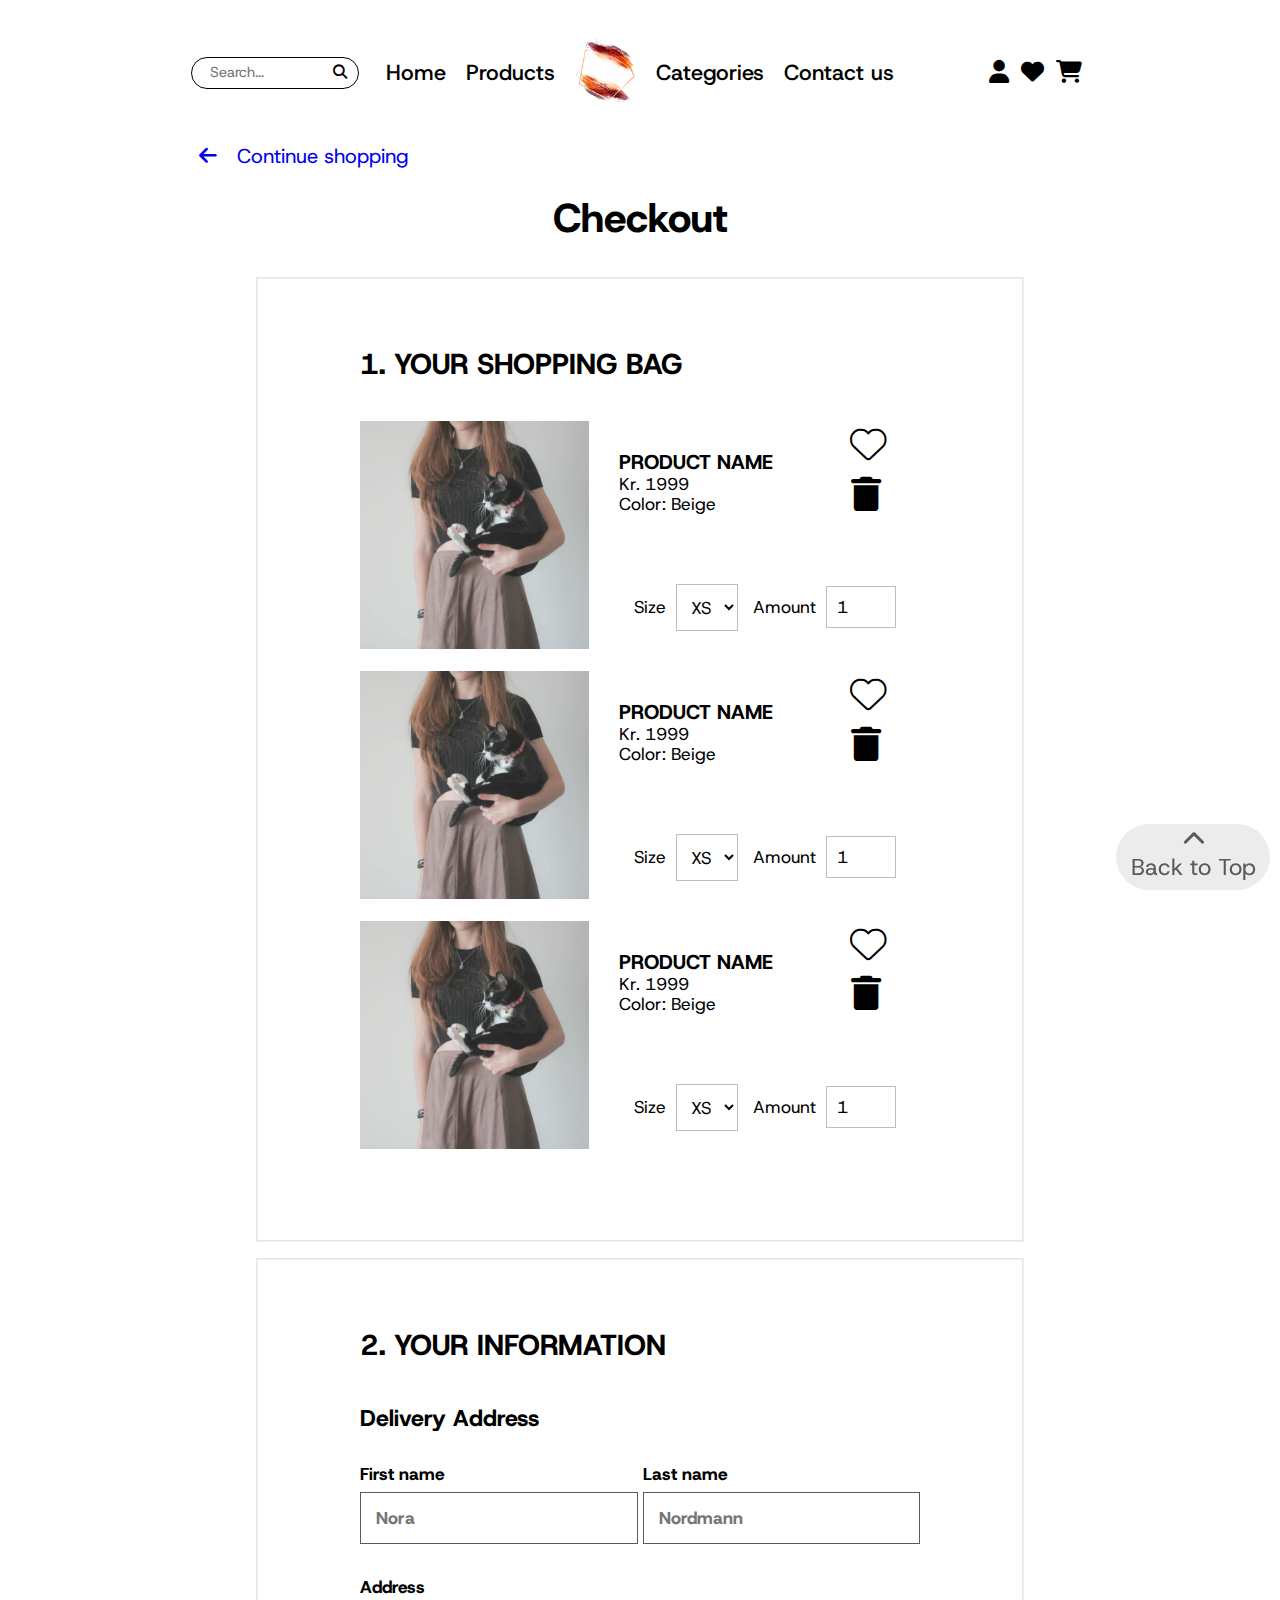
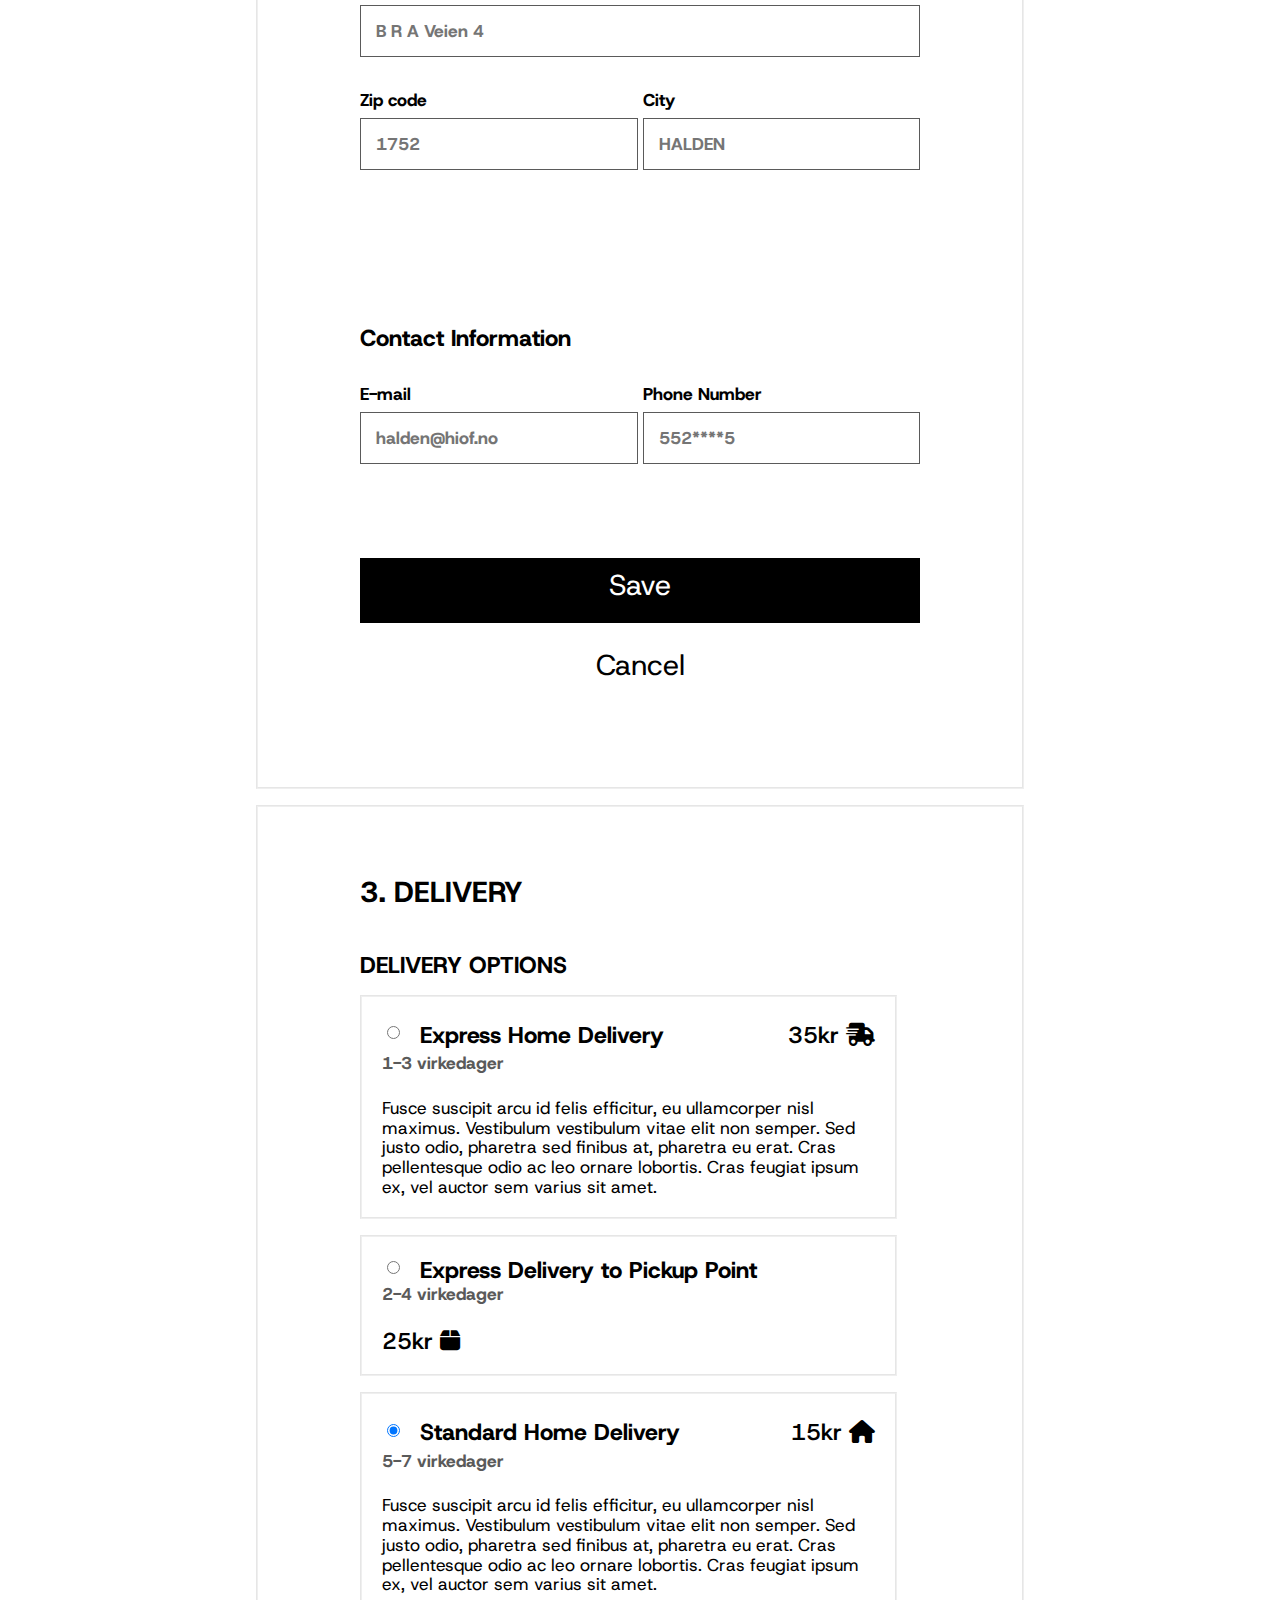
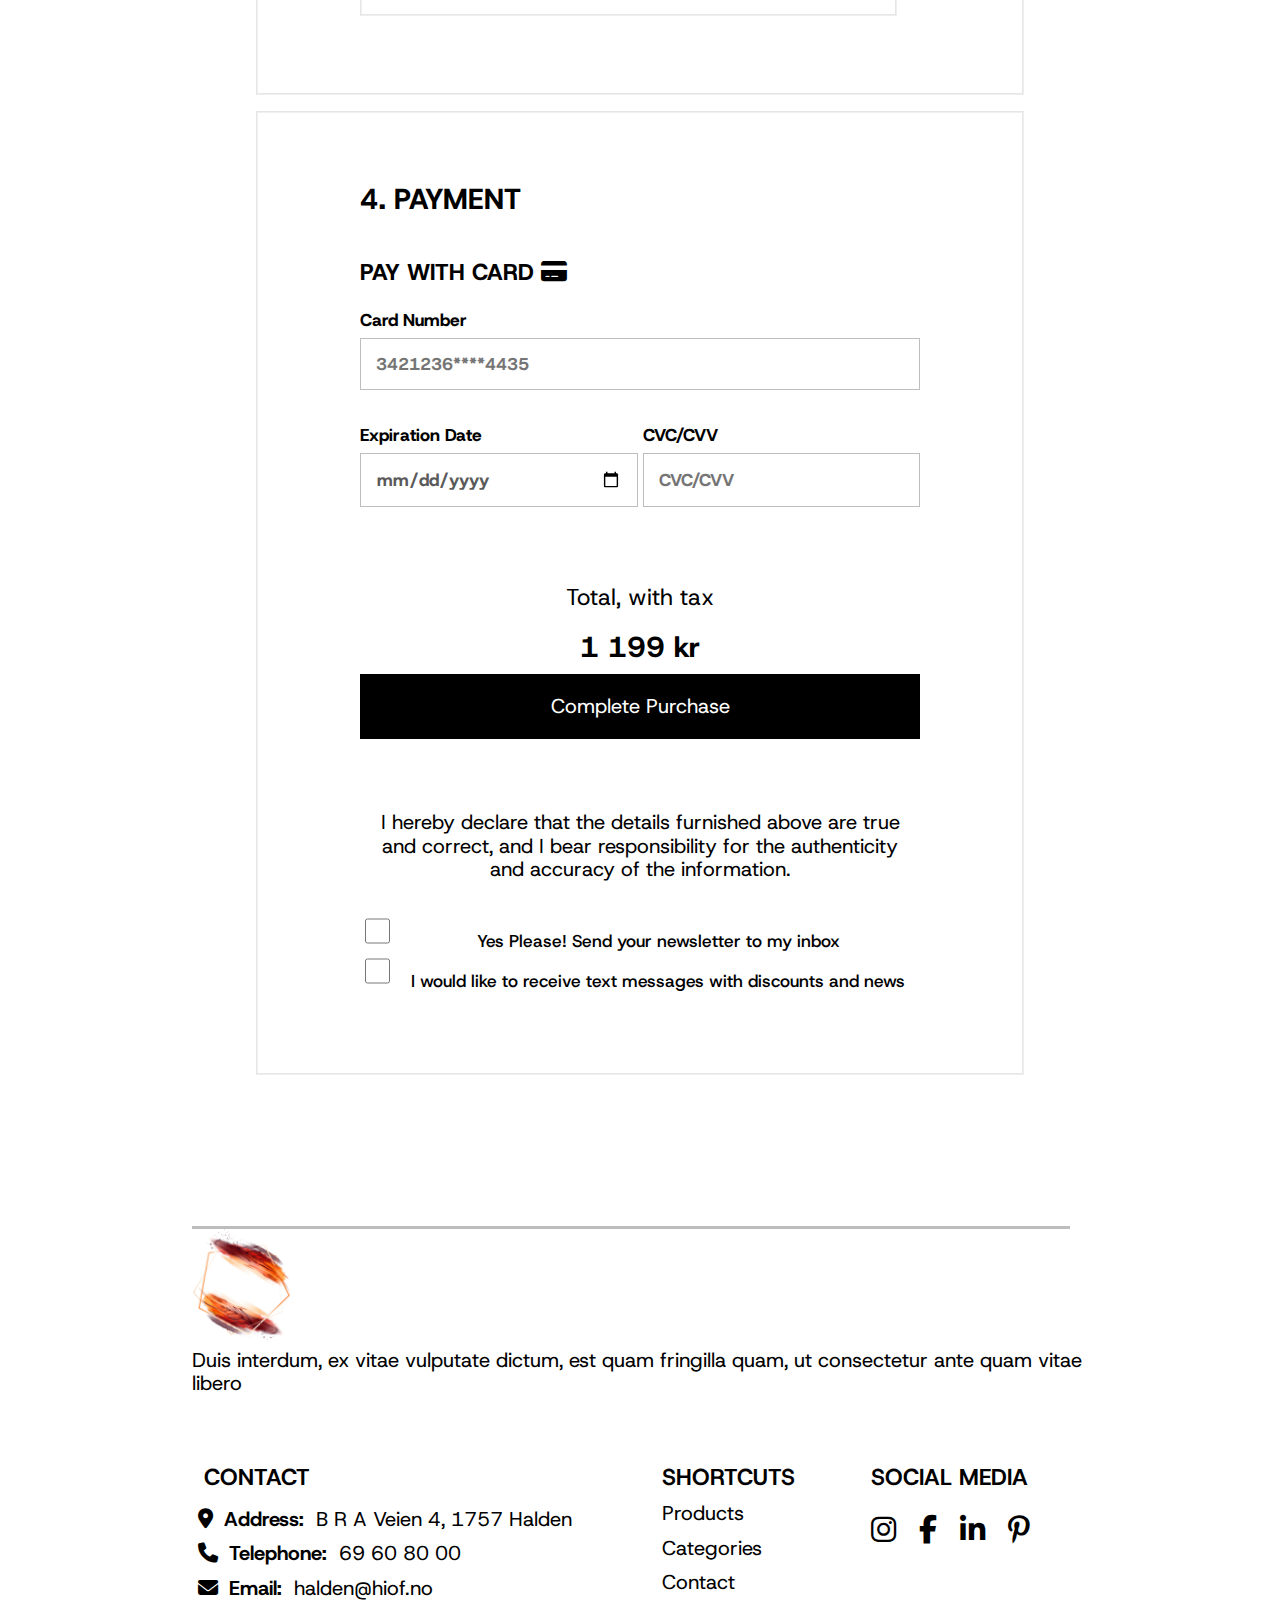
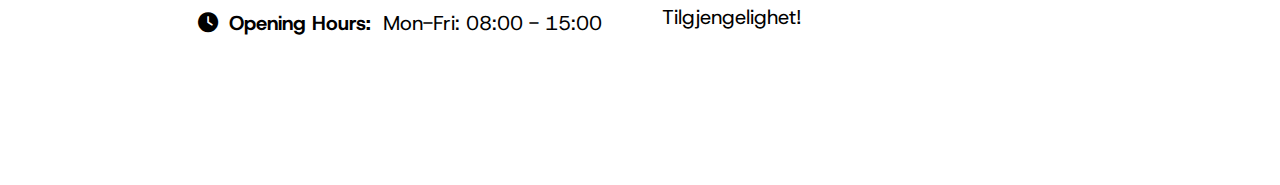
==== WebH24/checkout.html @ d901a735 "Eksamensfiler" ====
<!DOCTYPE html>
<html lang="en">
    <head>
        <meta charset="UTF-8">
        <meta name="description" content="A fictitious online store created for a project exam">
        <meta name="viewport" content="width=device-width, initial-scale=1">
        <link rel="stylesheet" type="text/css" href="awesome/css/solid.css">
        <link rel="stylesheet" type="text/css" href="awesome/css/fontawesome.css">
        <link rel="stylesheet" type="text/css" href="awesome/css/brands.css">
        <link rel="stylesheet" type="text/css" href="css/main.css">
        <link rel="icon" href="images/hippo.svg" type="image/icon" id="hippo">
        <title>Kasse-siden til prosjekteksamen Webutvikling HIOF'24</title>
    </head>
    <body>
        <header id="globalHeader">
            <nav class="skip">
                <a href="#main">Skip to content</a>
            </nav>
            <nav aria-label="Primary" id="globalNav">
                <label aria-label="search field">
                    <input type="search" placeholder="Search..." name="search" id="search">
                    <i class="fa-solid fa-magnifying-glass"></i>
                </label>
                <ul id="headerLinks">
                    <li>
                        <a href="index.html"><img src="images/frontpage/feather.png" alt="Logo. Two feathers on streaks of orange and red in a pentagon"></a>
                    </li>
                    <!--Image by <a href="https://pixabay.com/users/biancavandijk-9606149/?utm_source=link-attribution&utm_medium=referral&utm_campaign=image&utm_content=7089602">Bianca Van Dijk</a> from <a href="https://pixabay.com//?utm_source=link-attribution&utm_medium=referral&utm_campaign=image&utm_content=7089602">Pixabay</a>-->
                    <li><a href="index.html">Home</a></li>
                    <li><a href="index.html#popularProducts">Products</a></li>
                    <li><a href="index.html#popularCategories">Categories</a></li>
                    <li><a href="index.html#contact">Contact us</a></li>
                </ul>
                <ul class="icons">
                    <li><a href="#" aria-label="User Profile"><i class="fa-regular fa-user"></i></a></li>
                    <li><a href="#" aria-label="Favorites"><i class="fa-regular fa-heart"></i></a></li>
                    <li><a href="checkout.html" aria-label="Checkout"><i class="fa-solid fa-cart-shopping"></i></a></li>
                </ul>
            </nav>
        </header>
        <main>
            <a href="product.html" id="goBack"><i class="fa-solid fa-arrow-left"></i>Continue shopping</a>
            <div class="flexContainer">
                <h1 id="main">Checkout</h1>
                <section class="shoppingBag">
                    <h2 class="checkoutHeading">1. Your shopping bag</h2>
                    <article class="shoppingBagItem" itemscope itemtype="https://schema.org/Product">
                        <a href="product.html">
                            <picture>
                                <source srcset="images/products/cat1920.jpg" media="(min-width: 3000px)"> <!--Samtlige artiklers bilders min-width er økt etter anbefaling fra Lighthouse-->
                                <source srcset="images/products/cat1280.jpg" media="(min-width: 1200px)">
                                <img src="images/products/cat640.jpg" itemprop="image" alt="Greige pleather skirt, black cropped ribbed top, red-haired woman holding a black-and-white cat">
                            <!--Bilde av Beatriz Paludetto: https://www.pexels.com/nb-no/bilde/2039887/-->
                            </picture>
                        </a>
                        <h3 itemprop="name">Product name</h3>
                        <p itemprop="offers" itemscope itemtype="https://schema.org/Offer">
                            Kr. <span itemprop="price">1999</span>
                            <meta itemprop="priceCurrency" content="NOK">
                        </p>
                        <p>Color: <span itemprop="color">Beige</span></p>
                        <form>
                            <label for="size">Size</label>
                            <select id="size">
                                <option value="XS">XS</option>
                                <option value="S">S</option>
                                <option value="M">M</option>
                                <option value="L">L</option>
                                <option value="XL">XL</option>
                            </select>
                            <label for="amount">Amount</label>
                            <input type="number" id="amount" name="amount" min="1" max="50" value="1">
                        </form>
                        <aside>
                            <ul>
                                <li>
                                    <button aria-label="Favorite">
                                        <i class="fa-regular fa-heart"></i>
                                    </button>
                                </li>
                                <li>
                                    <button aria-label="Remove product">
                                        <i class="fa-solid fa-trash"></i>
                                    </button>
                                </li>
                            </ul>
                        </aside>
                    </article>
                    <article class="shoppingBagItem">
                        <a href="product.html">
                            <picture>
                                <source srcset="images/products/cat1920.jpg" media="(min-width: 3000px)">
                                <source srcset="images/products/cat1280.jpg" media="(min-width: 1200px)">
                                <img src="images/products/cat640.jpg" alt="Greige pleather skirt, black cropped ribbed top, red-haired woman holding a black-and-white cat">
                            <!--Bilde av Beatriz Paludetto: https://www.pexels.com/nb-no/bilde/2039887/-->
                            </picture>
                        </a>
                        <h3>Product name</h3>
                        <p>Kr. 1999</p>
                        <p>Color: Beige</p>
                        <form>
                            <label for="size1">Size</label>
                            <select id="size1">
                                <option value="XS">XS</option>
                                <option value="S">S</option>
                                <option value="M">M</option>
                                <option value="L">L</option>
                                <option value="XL">XL</option>
                            </select>
                            <label for="amount1">Amount</label>
                            <input type="number" id="amount1" name="amount" min="1" max="50" value="1">
                        </form>
                        <aside>
                            <ul>
                                <li>
                                    <button aria-label="Favorite">
                                        <i class="fa-regular fa-heart"></i>
                                    </button>
                                </li>
                                <li>
                                    <button aria-label="Remove product">
                                        <i class="fa-solid fa-trash"></i>
                                    </button>
                                </li>
                            </ul>
                        </aside>
                    </article>
                    <article class="shoppingBagItem">
                        <a href="product.html">
                            <picture>
                                <source srcset="images/products/cat1920.jpg" media="(min-width: 3000px)">
                                <source srcset="images/products/cat1280.jpg" media="(min-width: 1200px)">
                                <img src="images/products/cat640.jpg" alt="Greige pleather skirt, black cropped ribbed top, red-haired woman holding a black-and-white cat">
                            <!--Bilde av Beatriz Paludetto: https://www.pexels.com/nb-no/bilde/2039887/-->
                            </picture>
                        </a>
                        <h3>Product name</h3>
                        <p>Kr. 1999</p>
                        <p>Color: Beige</p>
                        <form>
                            <label for="size2">Size</label>
                            <select id="size2">
                                <option value="XS">XS</option>
                                <option value="S">S</option>
                                <option value="M">M</option>
                                <option value="L">L</option>
                                <option value="XL">XL</option>
                            </select>
                            <label for="amount2">Amount</label>
                            <input type="number" id="amount2" name="amount" min="1" max="50" value="1">
                        </form>
                        <aside>
                            <ul>
                                <li>
                                    <button aria-label="Favorite">
                                        <i class="fa-regular fa-heart"></i>
                                    </button>
                                </li>
                                <li>
                                    <button aria-label="Remove product">
                                        <i class="fa-solid fa-trash"></i>
                                    </button>
                                </li>
                            </ul>
                        </aside>
                    </article>
                </section>
                <form class="customerInformation">
                    <h2 class="checkoutHeading">2. Your information</h2>
                    <fieldset>
                        <h3>Delivery Address</h3>
                        <label for="fname">First name</label>
                        <input type="text" id="fname" name="fname" placeholder="Nora" pattern="[a-zA-ZæøåÆØÅ\s\-]{1,15}" required>

                        <label for="lname">Last name</label>
                        <input type="text" id="lname" name="lmane" placeholder="Nordmann" pattern="[a-zA-ZæøåÆØÅ\s\-]{1,30}" required>

                        <label for="street">Address</label>
                        <input type="text" id="street" name="street" placeholder="B R A Veien 4" maxlength="100" pattern="[a-zA-ZæøåÆØÅ0-9\s\-]{1,50}" required>

                        <label for="zipcode">Zip code</label>
                        <input type="number" id="zipcode" name="zipcode" placeholder="1752" min="1000" max="10000" required>

                        <label for="city">City</label>
                        <input type="text" id="city" name="city" placeholder="HALDEN" maxlength="30" pattern="[a-zA-ZæøåÆØÅ\s\-]*">
                    </fieldset>
                    <fieldset id="customerContactInformation">
                        <h3>Contact Information</h3>
                        <label for="email">E-mail</label>
                        <input type="email" id="email" name="email" placeholder="halden@hiof.no" maxlength="50" pattern="[a-z0-9._%+\-]+@[a-z0-9.\-]+\.[a-z]{2,}$" required>

                        <label for="phoneNumber">Phone Number</label>
                        <input type="tel" id="phoneNumber" name="phoneNumber" placeholder="552****5" maxlength="20">
                    </fieldset>
                    <button>Save</button>
                    <button>Cancel</button>
                </form>
                <section id="deliveryOptions">
                    <h2 class="checkoutHeading">3. Delivery</h2>
                    <form itemscope itemtype="https://schema.org/OfferShippingDetails">
                        <h3>Delivery Options</h3>
                        <section>
                            <h4>
                                <label for="expressHome">Express Home Delivery</label>
                            </h4>
                            <input type="radio" id="expressHome" name="delivery" value="expressHome">
                            <p itemprop="deliveryTime">1-3 virkedager</p>
                            <p>Fusce suscipit arcu id felis efficitur, eu ullamcorper nisl maximus. 
                            Vestibulum vestibulum vitae elit non semper. Sed justo odio, pharetra sed finibus at, pharetra eu erat. 
                            Cras pellentesque odio ac leo ornare lobortis. Cras feugiat ipsum ex, vel auctor sem varius sit amet.</p>
                            <p itemprop="shippingRate">35kr <i class="fa-solid fa-truck-fast"></i></p>
                        </section>
                        <section>
                            <h4>
                                <label for="expressPickup">Express Delivery to Pickup Point</label>
                            </h4>
                            <input type="radio" id="expressPickup" name="delivery" value="expressPickup">
                            <p itemprop="deliveryTime">2-4 virkedager</p>
                            <p itemprop="shippingRate">25kr <i class="fa-solid fa-box"></i></p>
                        </section>
                        <section>
                            <h4>
                                <label for="standardHomeDelivery">Standard Home Delivery</label>
                            </h4>
                            <input type="radio" id="standardHomeDelivery" name="delivery" value="standardHomeDelivery" checked="checked">
                            <p itemprop="deliveryTime">5-7 virkedager</p>
                            <p>Fusce suscipit arcu id felis efficitur, eu ullamcorper nisl maximus. 
                                Vestibulum vestibulum vitae elit non semper. Sed justo odio, pharetra sed finibus at, pharetra eu erat. 
                                Cras pellentesque odio ac leo ornare lobortis. Cras feugiat ipsum ex, vel auctor sem varius sit amet.</p>
                            <p itemprop="shippingRate">15kr <i class="fa-solid fa-house"></i></p>
                        </section>
                    </form>
                </section>
                <section id="paymentOptions">
                    <h2 class="checkoutHeading">4. Payment</h2>
                    <form class="customerInformation">
                        <h3>Pay with Card <i class="fa-solid fa-credit-card"></i></h3>
                        <fieldset>
                            <label for="cardNumber">Card Number</label>
                            <input type="number" id="cardNumber" name="cardNumber" placeholder="3421236****4435" max="9999999999999999" min="10000000000000000" required>

                            <label for="expiryDate">Expiration Date</label>
                            <input type="date" id="expiryDate" name="expiryDate" min="2001-01-01" max="2050-12-31" required>

                            <label for="cvc">CVC/CVV</label>
                            <input type="number" id="cvc" name="cvc" placeholder="CVC/CVV" min="100" max="1000" required>
                        </fieldset> <!--THIS AND CARD NUMBER MBY TYPE TEXT ? so not number selector-->
                        <p>Total, with tax</p>
                        <p class="checkoutHeading">1 199 kr</p>
                        <fieldset id="AdvertisementSignUp">
                            <p>I hereby declare that the details furnished above are true and correct, 
                                and I bear responsibility for the authenticity and accuracy of the information.
                            </p>
                            
                            <input type="checkbox" id="newsletter" name="newsletter" value="unchecked">
                            <label for="newsletter">Yes Please! Send your newsletter to my inbox</label>

                            <input type="checkbox" id="textMessages" name="textMessages" value="unchecked">
                            <label for="textMessages">I would like to receive text messages with discounts and news</label>
                        </fieldset>
                        <button type="submit">Complete Purchase</button>
                    </form>
                </section>
            </div>
        </main>
        <nav id="skipToTop" class="sticky"><a href="#globalHeader"><i class="fa-solid fa-chevron-up"></i>Back to Top</a></nav>
        <footer>
            <h3><a href="index.html"><img src="images/frontpage/feather.png" alt="Logo. Two feathers on streaks of orange and red in a pentagon"></a></h3>
            <p>Duis interdum, ex vitae vulputate dictum, est quam fringilla quam, ut consectetur ante quam vitae libero</p>
            <section id="contact" itemscope itemtype="https://schema.org/ContactPoint">
                <h4>Contact</h4>
                <ul>
                    <li><i class="fa-solid fa-location-dot"></i></li>
                    <li itemprop="contactType" content="Office">Address:</li>
                    <li itemprop="address" itemscope itemtype="https://schema.org/PostalAddress">
                        <span itemprop="streetAddress">B R A Veien 4, </span>
                        <span itemprop="postalCode">1757</span>
                        <span itemprop="addressRegion"> Halden</span>
                    </li>
                </ul>
                <ul>
                    <li><i class="fa-solid fa-phone"></i></li>
                    <li itemprop="contactType" content="Office">Telephone:</li>
                    <li itemprop="telephone">69 60 80 00</li>
                </ul>
                <ul>
                    <li><i class="fa-solid fa-envelope"></i></li>
                    <li itemprop="contactType" content="Office">Email:</li>
                    <li itemprop="email">halden@hiof.no</li>
                </ul>
                <ul>
                    <li><i class="fa-solid fa-clock"></i></li>
                    <li>Opening Hours:</li>
                    <li itemprop="hoursAvailable" itemscope itemtype="https://schema.org/OpeningHoursSpecification">
                        <meta itemprop="dayOfWeek" content="Monday,Tuesday,Wednesday,Thursday,Friday">
                        Mon-Fri:
                        <span itemprop="opens" content="08:00">08:00</span> - 
                        <span itemprop="closes" content="15:00">15:00</span>
                    </li>
                </ul>
            </section>
            <section id="shortcuts">
                <h4>Shortcuts</h4>
                <ul>
                    <li><a href="index.html#popularProducts">Products</a></li>
                    <li><a href="index.html#popularCategories">Categories</a></li>
                    <li><a href="index.html#contact">Contact</a></li>
                    <li><a href="WCAG.pdf" target="_blank">Tilgjengelighet!</a></li>
                </ul>
            </section>
            <section class="icons">
                <h4>Social Media</h4>
                <ul>
                    <li><a href="https://www.instagram.com/" target="_blank" aria-label="Instagram"><i class="fa-brands fa-instagram"></i></a></li>
                    <li><a href="https://www.facebook.com/" target="_blank" aria-label="Facebook"><i class="fa-brands fa-facebook-f"></i></a></li>
                    <li><a href="https://www.linkedin.com/" target="_blank" aria-label="LinkedIn"><i class="fa-brands fa-linkedin-in"></i></a></li>
                    <li><a href="https://www.pinterest.com/" target="_blank" aria-label="Pinterest"><i class="fa-brands fa-pinterest-p"></i></a></li>
                </ul>
            </section>
        </footer>
    </body>
</html>
---- WebH24/awesome/css/solid.css ----
/*!
 * Font Awesome Free 6.6.0 by @fontawesome - https://fontawesome.com
 * License - https://fontawesome.com/license/free (Icons: CC BY 4.0, Fonts: SIL OFL 1.1, Code: MIT License)
 * Copyright 2024 Fonticons, Inc.
 */
:root, :host {
  --fa-style-family-classic: "Font Awesome 6 Free";
  --fa-font-solid: normal 900 1em/1 "Font Awesome 6 Free";
}

@font-face {
  font-family: "Font Awesome 6 Free";
  font-style: normal;
  font-weight: 900;
  font-display: block;
  src: url("../webfonts/fa-solid-900.woff2") format("woff2"), url("../webfonts/fa-solid-900.ttf") format("truetype");
}
.fas,
.fa-solid {
  font-weight: 900;
}/*# sourceMappingURL=solid.css.map */
---- WebH24/awesome/css/brands.css ----
/*!
 * Font Awesome Free 6.6.0 by @fontawesome - https://fontawesome.com
 * License - https://fontawesome.com/license/free (Icons: CC BY 4.0, Fonts: SIL OFL 1.1, Code: MIT License)
 * Copyright 2024 Fonticons, Inc.
 */
:root, :host {
  --fa-style-family-brands: "Font Awesome 6 Brands";
  --fa-font-brands: normal 400 1em/1 "Font Awesome 6 Brands";
}

@font-face {
  font-family: "Font Awesome 6 Brands";
  font-style: normal;
  font-weight: 400;
  font-display: block;
  src: url("../webfonts/fa-brands-400.woff2") format("woff2"), url("../webfonts/fa-brands-400.ttf") format("truetype");
}
.fab,
.fa-brands {
  font-weight: 400;
}

.fa-monero:before {
  content: "\f3d0";
}

.fa-hooli:before {
  content: "\f427";
}

.fa-yelp:before {
  content: "\f1e9";
}

.fa-cc-visa:before {
  content: "\f1f0";
}

.fa-lastfm:before {
  content: "\f202";
}

.fa-shopware:before {
  content: "\f5b5";
}

.fa-creative-commons-nc:before {
  content: "\f4e8";
}

.fa-aws:before {
  content: "\f375";
}

.fa-redhat:before {
  content: "\f7bc";
}

.fa-yoast:before {
  content: "\f2b1";
}

.fa-cloudflare:before {
  content: "\e07d";
}

.fa-ups:before {
  content: "\f7e0";
}

.fa-pixiv:before {
  content: "\e640";
}

.fa-wpexplorer:before {
  content: "\f2de";
}

.fa-dyalog:before {
  content: "\f399";
}

.fa-bity:before {
  content: "\f37a";
}

.fa-stackpath:before {
  content: "\f842";
}

.fa-buysellads:before {
  content: "\f20d";
}

.fa-first-order:before {
  content: "\f2b0";
}

.fa-modx:before {
  content: "\f285";
}

.fa-guilded:before {
  content: "\e07e";
}

.fa-vnv:before {
  content: "\f40b";
}

.fa-square-js:before {
  content: "\f3b9";
}

.fa-js-square:before {
  content: "\f3b9";
}

.fa-microsoft:before {
  content: "\f3ca";
}

.fa-qq:before {
  content: "\f1d6";
}

.fa-orcid:before {
  content: "\f8d2";
}

.fa-java:before {
  content: "\f4e4";
}

.fa-invision:before {
  content: "\f7b0";
}

.fa-creative-commons-pd-alt:before {
  content: "\f4ed";
}

.fa-centercode:before {
  content: "\f380";
}

.fa-glide-g:before {
  content: "\f2a6";
}

.fa-drupal:before {
  content: "\f1a9";
}

.fa-jxl:before {
  content: "\e67b";
}

.fa-dart-lang:before {
  content: "\e693";
}

.fa-hire-a-helper:before {
  content: "\f3b0";
}

.fa-creative-commons-by:before {
  content: "\f4e7";
}

.fa-unity:before {
  content: "\e049";
}

.fa-whmcs:before {
  content: "\f40d";
}

.fa-rocketchat:before {
  content: "\f3e8";
}

.fa-vk:before {
  content: "\f189";
}

.fa-untappd:before {
  content: "\f405";
}

.fa-mailchimp:before {
  content: "\f59e";
}

.fa-css3-alt:before {
  content: "\f38b";
}

.fa-square-reddit:before {
  content: "\f1a2";
}

.fa-reddit-square:before {
  content: "\f1a2";
}

.fa-vimeo-v:before {
  content: "\f27d";
}

.fa-contao:before {
  content: "\f26d";
}

.fa-square-font-awesome:before {
  content: "\e5ad";
}

.fa-deskpro:before {
  content: "\f38f";
}

.fa-brave:before {
  content: "\e63c";
}

.fa-sistrix:before {
  content: "\f3ee";
}

.fa-square-instagram:before {
  content: "\e055";
}

.fa-instagram-square:before {
  content: "\e055";
}

.fa-battle-net:before {
  content: "\f835";
}

.fa-the-red-yeti:before {
  content: "\f69d";
}

.fa-square-hacker-news:before {
  content: "\f3af";
}

.fa-hacker-news-square:before {
  content: "\f3af";
}

.fa-edge:before {
  content: "\f282";
}

.fa-threads:before {
  content: "\e618";
}

.fa-napster:before {
  content: "\f3d2";
}

.fa-square-snapchat:before {
  content: "\f2ad";
}

.fa-snapchat-square:before {
  content: "\f2ad";
}

.fa-google-plus-g:before {
  content: "\f0d5";
}

.fa-artstation:before {
  content: "\f77a";
}

.fa-markdown:before {
  content: "\f60f";
}

.fa-sourcetree:before {
  content: "\f7d3";
}

.fa-google-plus:before {
  content: "\f2b3";
}

.fa-diaspora:before {
  content: "\f791";
}

.fa-foursquare:before {
  content: "\f180";
}

.fa-stack-overflow:before {
  content: "\f16c";
}

.fa-github-alt:before {
  content: "\f113";
}

.fa-phoenix-squadron:before {
  content: "\f511";
}

.fa-pagelines:before {
  content: "\f18c";
}

.fa-algolia:before {
  content: "\f36c";
}

.fa-red-river:before {
  content: "\f3e3";
}

.fa-creative-commons-sa:before {
  content: "\f4ef";
}

.fa-safari:before {
  content: "\f267";
}

.fa-google:before {
  content: "\f1a0";
}

.fa-square-font-awesome-stroke:before {
  content: "\f35c";
}

.fa-font-awesome-alt:before {
  content: "\f35c";
}

.fa-atlassian:before {
  content: "\f77b";
}

.fa-linkedin-in:before {
  content: "\f0e1";
}

.fa-digital-ocean:before {
  content: "\f391";
}

.fa-nimblr:before {
  content: "\f5a8";
}

.fa-chromecast:before {
  content: "\f838";
}

.fa-evernote:before {
  content: "\f839";
}

.fa-hacker-news:before {
  content: "\f1d4";
}

.fa-creative-commons-sampling:before {
  content: "\f4f0";
}

.fa-adversal:before {
  content: "\f36a";
}

.fa-creative-commons:before {
  content: "\f25e";
}

.fa-watchman-monitoring:before {
  content: "\e087";
}

.fa-fonticons:before {
  content: "\f280";
}

.fa-weixin:before {
  content: "\f1d7";
}

.fa-shirtsinbulk:before {
  content: "\f214";
}

.fa-codepen:before {
  content: "\f1cb";
}

.fa-git-alt:before {
  content: "\f841";
}

.fa-lyft:before {
  content: "\f3c3";
}

.fa-rev:before {
  content: "\f5b2";
}

.fa-windows:before {
  content: "\f17a";
}

.fa-wizards-of-the-coast:before {
  content: "\f730";
}

.fa-square-viadeo:before {
  content: "\f2aa";
}

.fa-viadeo-square:before {
  content: "\f2aa";
}

.fa-meetup:before {
  content: "\f2e0";
}

.fa-centos:before {
  content: "\f789";
}

.fa-adn:before {
  content: "\f170";
}

.fa-cloudsmith:before {
  content: "\f384";
}

.fa-opensuse:before {
  content: "\e62b";
}

.fa-pied-piper-alt:before {
  content: "\f1a8";
}

.fa-square-dribbble:before {
  content: "\f397";
}

.fa-dribbble-square:before {
  content: "\f397";
}

.fa-codiepie:before {
  content: "\f284";
}

.fa-node:before {
  content: "\f419";
}

.fa-mix:before {
  content: "\f3cb";
}

.fa-steam:before {
  content: "\f1b6";
}

.fa-cc-apple-pay:before {
  content: "\f416";
}

.fa-scribd:before {
  content: "\f28a";
}

.fa-debian:before {
  content: "\e60b";
}

.fa-openid:before {
  content: "\f19b";
}

.fa-instalod:before {
  content: "\e081";
}

.fa-expeditedssl:before {
  content: "\f23e";
}

.fa-sellcast:before {
  content: "\f2da";
}

.fa-square-twitter:before {
  content: "\f081";
}

.fa-twitter-square:before {
  content: "\f081";
}

.fa-r-project:before {
  content: "\f4f7";
}

.fa-delicious:before {
  content: "\f1a5";
}

.fa-freebsd:before {
  content: "\f3a4";
}

.fa-vuejs:before {
  content: "\f41f";
}

.fa-accusoft:before {
  content: "\f369";
}

.fa-ioxhost:before {
  content: "\f208";
}

.fa-fonticons-fi:before {
  content: "\f3a2";
}

.fa-app-store:before {
  content: "\f36f";
}

.fa-cc-mastercard:before {
  content: "\f1f1";
}

.fa-itunes-note:before {
  content: "\f3b5";
}

.fa-golang:before {
  content: "\e40f";
}

.fa-kickstarter:before {
  content: "\f3bb";
}

.fa-square-kickstarter:before {
  content: "\f3bb";
}

.fa-grav:before {
  content: "\f2d6";
}

.fa-weibo:before {
  content: "\f18a";
}

.fa-uncharted:before {
  content: "\e084";
}

.fa-firstdraft:before {
  content: "\f3a1";
}

.fa-square-youtube:before {
  content: "\f431";
}

.fa-youtube-square:before {
  content: "\f431";
}

.fa-wikipedia-w:before {
  content: "\f266";
}

.fa-wpressr:before {
  content: "\f3e4";
}

.fa-rendact:before {
  content: "\f3e4";
}

.fa-angellist:before {
  content: "\f209";
}

.fa-galactic-republic:before {
  content: "\f50c";
}

.fa-nfc-directional:before {
  content: "\e530";
}

.fa-skype:before {
  content: "\f17e";
}

.fa-joget:before {
  content: "\f3b7";
}

.fa-fedora:before {
  content: "\f798";
}

.fa-stripe-s:before {
  content: "\f42a";
}

.fa-meta:before {
  content: "\e49b";
}

.fa-laravel:before {
  content: "\f3bd";
}

.fa-hotjar:before {
  content: "\f3b1";
}

.fa-bluetooth-b:before {
  content: "\f294";
}

.fa-square-letterboxd:before {
  content: "\e62e";
}

.fa-sticker-mule:before {
  content: "\f3f7";
}

.fa-creative-commons-zero:before {
  content: "\f4f3";
}

.fa-hips:before {
  content: "\f452";
}

.fa-behance:before {
  content: "\f1b4";
}

.fa-reddit:before {
  content: "\f1a1";
}

.fa-discord:before {
  content: "\f392";
}

.fa-chrome:before {
  content: "\f268";
}

.fa-app-store-ios:before {
  content: "\f370";
}

.fa-cc-discover:before {
  content: "\f1f2";
}

.fa-wpbeginner:before {
  content: "\f297";
}

.fa-confluence:before {
  content: "\f78d";
}

.fa-shoelace:before {
  content: "\e60c";
}

.fa-mdb:before {
  content: "\f8ca";
}

.fa-dochub:before {
  content: "\f394";
}

.fa-accessible-icon:before {
  content: "\f368";
}

.fa-ebay:before {
  content: "\f4f4";
}

.fa-amazon:before {
  content: "\f270";
}

.fa-unsplash:before {
  content: "\e07c";
}

.fa-yarn:before {
  content: "\f7e3";
}

.fa-square-steam:before {
  content: "\f1b7";
}

.fa-steam-square:before {
  content: "\f1b7";
}

.fa-500px:before {
  content: "\f26e";
}

.fa-square-vimeo:before {
  content: "\f194";
}

.fa-vimeo-square:before {
  content: "\f194";
}

.fa-asymmetrik:before {
  content: "\f372";
}

.fa-font-awesome:before {
  content: "\f2b4";
}

.fa-font-awesome-flag:before {
  content: "\f2b4";
}

.fa-font-awesome-logo-full:before {
  content: "\f2b4";
}

.fa-gratipay:before {
  content: "\f184";
}

.fa-apple:before {
  content: "\f179";
}

.fa-hive:before {
  content: "\e07f";
}

.fa-gitkraken:before {
  content: "\f3a6";
}

.fa-keybase:before {
  content: "\f4f5";
}

.fa-apple-pay:before {
  content: "\f415";
}

.fa-padlet:before {
  content: "\e4a0";
}

.fa-amazon-pay:before {
  content: "\f42c";
}

.fa-square-github:before {
  content: "\f092";
}

.fa-github-square:before {
  content: "\f092";
}

.fa-stumbleupon:before {
  content: "\f1a4";
}

.fa-fedex:before {
  content: "\f797";
}

.fa-phoenix-framework:before {
  content: "\f3dc";
}

.fa-shopify:before {
  content: "\e057";
}

.fa-neos:before {
  content: "\f612";
}

.fa-square-threads:before {
  content: "\e619";
}

.fa-hackerrank:before {
  content: "\f5f7";
}

.fa-researchgate:before {
  content: "\f4f8";
}

.fa-swift:before {
  content: "\f8e1";
}

.fa-angular:before {
  content: "\f420";
}

.fa-speakap:before {
  content: "\f3f3";
}

.fa-angrycreative:before {
  content: "\f36e";
}

.fa-y-combinator:before {
  content: "\f23b";
}

.fa-empire:before {
  content: "\f1d1";
}

.fa-envira:before {
  content: "\f299";
}

.fa-google-scholar:before {
  content: "\e63b";
}

.fa-square-gitlab:before {
  content: "\e5ae";
}

.fa-gitlab-square:before {
  content: "\e5ae";
}

.fa-studiovinari:before {
  content: "\f3f8";
}

.fa-pied-piper:before {
  content: "\f2ae";
}

.fa-wordpress:before {
  content: "\f19a";
}

.fa-product-hunt:before {
  content: "\f288";
}

.fa-firefox:before {
  content: "\f269";
}

.fa-linode:before {
  content: "\f2b8";
}

.fa-goodreads:before {
  content: "\f3a8";
}

.fa-square-odnoklassniki:before {
  content: "\f264";
}

.fa-odnoklassniki-square:before {
  content: "\f264";
}

.fa-jsfiddle:before {
  content: "\f1cc";
}

.fa-sith:before {
  content: "\f512";
}

.fa-themeisle:before {
  content: "\f2b2";
}

.fa-page4:before {
  content: "\f3d7";
}

.fa-hashnode:before {
  content: "\e499";
}

.fa-react:before {
  content: "\f41b";
}

.fa-cc-paypal:before {
  content: "\f1f4";
}

.fa-squarespace:before {
  content: "\f5be";
}

.fa-cc-stripe:before {
  content: "\f1f5";
}

.fa-creative-commons-share:before {
  content: "\f4f2";
}

.fa-bitcoin:before {
  content: "\f379";
}

.fa-keycdn:before {
  content: "\f3ba";
}

.fa-opera:before {
  content: "\f26a";
}

.fa-itch-io:before {
  content: "\f83a";
}

.fa-umbraco:before {
  content: "\f8e8";
}

.fa-galactic-senate:before {
  content: "\f50d";
}

.fa-ubuntu:before {
  content: "\f7df";
}

.fa-draft2digital:before {
  content: "\f396";
}

.fa-stripe:before {
  content: "\f429";
}

.fa-houzz:before {
  content: "\f27c";
}

.fa-gg:before {
  content: "\f260";
}

.fa-dhl:before {
  content: "\f790";
}

.fa-square-pinterest:before {
  content: "\f0d3";
}

.fa-pinterest-square:before {
  content: "\f0d3";
}

.fa-xing:before {
  content: "\f168";
}

.fa-blackberry:before {
  content: "\f37b";
}

.fa-creative-commons-pd:before {
  content: "\f4ec";
}

.fa-playstation:before {
  content: "\f3df";
}

.fa-quinscape:before {
  content: "\f459";
}

.fa-less:before {
  content: "\f41d";
}

.fa-blogger-b:before {
  content: "\f37d";
}

.fa-opencart:before {
  content: "\f23d";
}

.fa-vine:before {
  content: "\f1ca";
}

.fa-signal-messenger:before {
  content: "\e663";
}

.fa-paypal:before {
  content: "\f1ed";
}

.fa-gitlab:before {
  content: "\f296";
}

.fa-typo3:before {
  content: "\f42b";
}

.fa-reddit-alien:before {
  content: "\f281";
}

.fa-yahoo:before {
  content: "\f19e";
}

.fa-dailymotion:before {
  content: "\e052";
}

.fa-affiliatetheme:before {
  content: "\f36b";
}

.fa-pied-piper-pp:before {
  content: "\f1a7";
}

.fa-bootstrap:before {
  content: "\f836";
}

.fa-odnoklassniki:before {
  content: "\f263";
}

.fa-nfc-symbol:before {
  content: "\e531";
}

.fa-mintbit:before {
  content: "\e62f";
}

.fa-ethereum:before {
  content: "\f42e";
}

.fa-speaker-deck:before {
  content: "\f83c";
}

.fa-creative-commons-nc-eu:before {
  content: "\f4e9";
}

.fa-patreon:before {
  content: "\f3d9";
}

.fa-avianex:before {
  content: "\f374";
}

.fa-ello:before {
  content: "\f5f1";
}

.fa-gofore:before {
  content: "\f3a7";
}

.fa-bimobject:before {
  content: "\f378";
}

.fa-brave-reverse:before {
  content: "\e63d";
}

.fa-facebook-f:before {
  content: "\f39e";
}

.fa-square-google-plus:before {
  content: "\f0d4";
}

.fa-google-plus-square:before {
  content: "\f0d4";
}

.fa-web-awesome:before {
  content: "\e682";
}

.fa-mandalorian:before {
  content: "\f50f";
}

.fa-first-order-alt:before {
  content: "\f50a";
}

.fa-osi:before {
  content: "\f41a";
}

.fa-google-wallet:before {
  content: "\f1ee";
}

.fa-d-and-d-beyond:before {
  content: "\f6ca";
}

.fa-periscope:before {
  content: "\f3da";
}

.fa-fulcrum:before {
  content: "\f50b";
}

.fa-cloudscale:before {
  content: "\f383";
}

.fa-forumbee:before {
  content: "\f211";
}

.fa-mizuni:before {
  content: "\f3cc";
}

.fa-schlix:before {
  content: "\f3ea";
}

.fa-square-xing:before {
  content: "\f169";
}

.fa-xing-square:before {
  content: "\f169";
}

.fa-bandcamp:before {
  content: "\f2d5";
}

.fa-wpforms:before {
  content: "\f298";
}

.fa-cloudversify:before {
  content: "\f385";
}

.fa-usps:before {
  content: "\f7e1";
}

.fa-megaport:before {
  content: "\f5a3";
}

.fa-magento:before {
  content: "\f3c4";
}

.fa-spotify:before {
  content: "\f1bc";
}

.fa-optin-monster:before {
  content: "\f23c";
}

.fa-fly:before {
  content: "\f417";
}

.fa-aviato:before {
  content: "\f421";
}

.fa-itunes:before {
  content: "\f3b4";
}

.fa-cuttlefish:before {
  content: "\f38c";
}

.fa-blogger:before {
  content: "\f37c";
}

.fa-flickr:before {
  content: "\f16e";
}

.fa-viber:before {
  content: "\f409";
}

.fa-soundcloud:before {
  content: "\f1be";
}

.fa-digg:before {
  content: "\f1a6";
}

.fa-tencent-weibo:before {
  content: "\f1d5";
}

.fa-letterboxd:before {
  content: "\e62d";
}

.fa-symfony:before {
  content: "\f83d";
}

.fa-maxcdn:before {
  content: "\f136";
}

.fa-etsy:before {
  content: "\f2d7";
}

.fa-facebook-messenger:before {
  content: "\f39f";
}

.fa-audible:before {
  content: "\f373";
}

.fa-think-peaks:before {
  content: "\f731";
}

.fa-bilibili:before {
  content: "\e3d9";
}

.fa-erlang:before {
  content: "\f39d";
}

.fa-x-twitter:before {
  content: "\e61b";
}

.fa-cotton-bureau:before {
  content: "\f89e";
}

.fa-dashcube:before {
  content: "\f210";
}

.fa-42-group:before {
  content: "\e080";
}

.fa-innosoft:before {
  content: "\e080";
}

.fa-stack-exchange:before {
  content: "\f18d";
}

.fa-elementor:before {
  content: "\f430";
}

.fa-square-pied-piper:before {
  content: "\e01e";
}

.fa-pied-piper-square:before {
  content: "\e01e";
}

.fa-creative-commons-nd:before {
  content: "\f4eb";
}

.fa-palfed:before {
  content: "\f3d8";
}

.fa-superpowers:before {
  content: "\f2dd";
}

.fa-resolving:before {
  content: "\f3e7";
}

.fa-xbox:before {
  content: "\f412";
}

.fa-square-web-awesome-stroke:before {
  content: "\e684";
}

.fa-searchengin:before {
  content: "\f3eb";
}

.fa-tiktok:before {
  content: "\e07b";
}

.fa-square-facebook:before {
  content: "\f082";
}

.fa-facebook-square:before {
  content: "\f082";
}

.fa-renren:before {
  content: "\f18b";
}

.fa-linux:before {
  content: "\f17c";
}

.fa-glide:before {
  content: "\f2a5";
}

.fa-linkedin:before {
  content: "\f08c";
}

.fa-hubspot:before {
  content: "\f3b2";
}

.fa-deploydog:before {
  content: "\f38e";
}

.fa-twitch:before {
  content: "\f1e8";
}

.fa-flutter:before {
  content: "\e694";
}

.fa-ravelry:before {
  content: "\f2d9";
}

.fa-mixer:before {
  content: "\e056";
}

.fa-square-lastfm:before {
  content: "\f203";
}

.fa-lastfm-square:before {
  content: "\f203";
}

.fa-vimeo:before {
  content: "\f40a";
}

.fa-mendeley:before {
  content: "\f7b3";
}

.fa-uniregistry:before {
  content: "\f404";
}

.fa-figma:before {
  content: "\f799";
}

.fa-creative-commons-remix:before {
  content: "\f4ee";
}

.fa-cc-amazon-pay:before {
  content: "\f42d";
}

.fa-dropbox:before {
  content: "\f16b";
}

.fa-instagram:before {
  content: "\f16d";
}

.fa-cmplid:before {
  content: "\e360";
}

.fa-upwork:before {
  content: "\e641";
}

.fa-facebook:before {
  content: "\f09a";
}

.fa-gripfire:before {
  content: "\f3ac";
}

.fa-jedi-order:before {
  content: "\f50e";
}

.fa-uikit:before {
  content: "\f403";
}

.fa-fort-awesome-alt:before {
  content: "\f3a3";
}

.fa-phabricator:before {
  content: "\f3db";
}

.fa-ussunnah:before {
  content: "\f407";
}

.fa-earlybirds:before {
  content: "\f39a";
}

.fa-trade-federation:before {
  content: "\f513";
}

.fa-autoprefixer:before {
  content: "\f41c";
}

.fa-whatsapp:before {
  content: "\f232";
}

.fa-square-upwork:before {
  content: "\e67c";
}

.fa-slideshare:before {
  content: "\f1e7";
}

.fa-google-play:before {
  content: "\f3ab";
}

.fa-viadeo:before {
  content: "\f2a9";
}

.fa-line:before {
  content: "\f3c0";
}

.fa-google-drive:before {
  content: "\f3aa";
}

.fa-servicestack:before {
  content: "\f3ec";
}

.fa-simplybuilt:before {
  content: "\f215";
}

.fa-bitbucket:before {
  content: "\f171";
}

.fa-imdb:before {
  content: "\f2d8";
}

.fa-deezer:before {
  content: "\e077";
}

.fa-raspberry-pi:before {
  content: "\f7bb";
}

.fa-jira:before {
  content: "\f7b1";
}

.fa-docker:before {
  content: "\f395";
}

.fa-screenpal:before {
  content: "\e570";
}

.fa-bluetooth:before {
  content: "\f293";
}

.fa-gitter:before {
  content: "\f426";
}

.fa-d-and-d:before {
  content: "\f38d";
}

.fa-microblog:before {
  content: "\e01a";
}

.fa-cc-diners-club:before {
  content: "\f24c";
}

.fa-gg-circle:before {
  content: "\f261";
}

.fa-pied-piper-hat:before {
  content: "\f4e5";
}

.fa-kickstarter-k:before {
  content: "\f3bc";
}

.fa-yandex:before {
  content: "\f413";
}

.fa-readme:before {
  content: "\f4d5";
}

.fa-html5:before {
  content: "\f13b";
}

.fa-sellsy:before {
  content: "\f213";
}

.fa-square-web-awesome:before {
  content: "\e683";
}

.fa-sass:before {
  content: "\f41e";
}

.fa-wirsindhandwerk:before {
  content: "\e2d0";
}

.fa-wsh:before {
  content: "\e2d0";
}

.fa-buromobelexperte:before {
  content: "\f37f";
}

.fa-salesforce:before {
  content: "\f83b";
}

.fa-octopus-deploy:before {
  content: "\e082";
}

.fa-medapps:before {
  content: "\f3c6";
}

.fa-ns8:before {
  content: "\f3d5";
}

.fa-pinterest-p:before {
  content: "\f231";
}

.fa-apper:before {
  content: "\f371";
}

.fa-fort-awesome:before {
  content: "\f286";
}

.fa-waze:before {
  content: "\f83f";
}

.fa-bluesky:before {
  content: "\e671";
}

.fa-cc-jcb:before {
  content: "\f24b";
}

.fa-snapchat:before {
  content: "\f2ab";
}

.fa-snapchat-ghost:before {
  content: "\f2ab";
}

.fa-fantasy-flight-games:before {
  content: "\f6dc";
}

.fa-rust:before {
  content: "\e07a";
}

.fa-wix:before {
  content: "\f5cf";
}

.fa-square-behance:before {
  content: "\f1b5";
}

.fa-behance-square:before {
  content: "\f1b5";
}

.fa-supple:before {
  content: "\f3f9";
}

.fa-webflow:before {
  content: "\e65c";
}

.fa-rebel:before {
  content: "\f1d0";
}

.fa-css3:before {
  content: "\f13c";
}

.fa-staylinked:before {
  content: "\f3f5";
}

.fa-kaggle:before {
  content: "\f5fa";
}

.fa-space-awesome:before {
  content: "\e5ac";
}

.fa-deviantart:before {
  content: "\f1bd";
}

.fa-cpanel:before {
  content: "\f388";
}

.fa-goodreads-g:before {
  content: "\f3a9";
}

.fa-square-git:before {
  content: "\f1d2";
}

.fa-git-square:before {
  content: "\f1d2";
}

.fa-square-tumblr:before {
  content: "\f174";
}

.fa-tumblr-square:before {
  content: "\f174";
}

.fa-trello:before {
  content: "\f181";
}

.fa-creative-commons-nc-jp:before {
  content: "\f4ea";
}

.fa-get-pocket:before {
  content: "\f265";
}

.fa-perbyte:before {
  content: "\e083";
}

.fa-grunt:before {
  content: "\f3ad";
}

.fa-weebly:before {
  content: "\f5cc";
}

.fa-connectdevelop:before {
  content: "\f20e";
}

.fa-leanpub:before {
  content: "\f212";
}

.fa-black-tie:before {
  content: "\f27e";
}

.fa-themeco:before {
  content: "\f5c6";
}

.fa-python:before {
  content: "\f3e2";
}

.fa-android:before {
  content: "\f17b";
}

.fa-bots:before {
  content: "\e340";
}

.fa-free-code-camp:before {
  content: "\f2c5";
}

.fa-hornbill:before {
  content: "\f592";
}

.fa-js:before {
  content: "\f3b8";
}

.fa-ideal:before {
  content: "\e013";
}

.fa-git:before {
  content: "\f1d3";
}

.fa-dev:before {
  content: "\f6cc";
}

.fa-sketch:before {
  content: "\f7c6";
}

.fa-yandex-international:before {
  content: "\f414";
}

.fa-cc-amex:before {
  content: "\f1f3";
}

.fa-uber:before {
  content: "\f402";
}

.fa-github:before {
  content: "\f09b";
}

.fa-php:before {
  content: "\f457";
}

.fa-alipay:before {
  content: "\f642";
}

.fa-youtube:before {
  content: "\f167";
}

.fa-skyatlas:before {
  content: "\f216";
}

.fa-firefox-browser:before {
  content: "\e007";
}

.fa-replyd:before {
  content: "\f3e6";
}

.fa-suse:before {
  content: "\f7d6";
}

.fa-jenkins:before {
  content: "\f3b6";
}

.fa-twitter:before {
  content: "\f099";
}

.fa-rockrms:before {
  content: "\f3e9";
}

.fa-pinterest:before {
  content: "\f0d2";
}

.fa-buffer:before {
  content: "\f837";
}

.fa-npm:before {
  content: "\f3d4";
}

.fa-yammer:before {
  content: "\f840";
}

.fa-btc:before {
  content: "\f15a";
}

.fa-dribbble:before {
  content: "\f17d";
}

.fa-stumbleupon-circle:before {
  content: "\f1a3";
}

.fa-internet-explorer:before {
  content: "\f26b";
}

.fa-stubber:before {
  content: "\e5c7";
}

.fa-telegram:before {
  content: "\f2c6";
}

.fa-telegram-plane:before {
  content: "\f2c6";
}

.fa-old-republic:before {
  content: "\f510";
}

.fa-odysee:before {
  content: "\e5c6";
}

.fa-square-whatsapp:before {
  content: "\f40c";
}

.fa-whatsapp-square:before {
  content: "\f40c";
}

.fa-node-js:before {
  content: "\f3d3";
}

.fa-edge-legacy:before {
  content: "\e078";
}

.fa-slack:before {
  content: "\f198";
}

.fa-slack-hash:before {
  content: "\f198";
}

.fa-medrt:before {
  content: "\f3c8";
}

.fa-usb:before {
  content: "\f287";
}

.fa-tumblr:before {
  content: "\f173";
}

.fa-vaadin:before {
  content: "\f408";
}

.fa-quora:before {
  content: "\f2c4";
}

.fa-square-x-twitter:before {
  content: "\e61a";
}

.fa-reacteurope:before {
  content: "\f75d";
}

.fa-medium:before {
  content: "\f23a";
}

.fa-medium-m:before {
  content: "\f23a";
}

.fa-amilia:before {
  content: "\f36d";
}

.fa-mixcloud:before {
  content: "\f289";
}

.fa-flipboard:before {
  content: "\f44d";
}

.fa-viacoin:before {
  content: "\f237";
}

.fa-critical-role:before {
  content: "\f6c9";
}

.fa-sitrox:before {
  content: "\e44a";
}

.fa-discourse:before {
  content: "\f393";
}

.fa-joomla:before {
  content: "\f1aa";
}

.fa-mastodon:before {
  content: "\f4f6";
}

.fa-airbnb:before {
  content: "\f834";
}

.fa-wolf-pack-battalion:before {
  content: "\f514";
}

.fa-buy-n-large:before {
  content: "\f8a6";
}

.fa-gulp:before {
  content: "\f3ae";
}

.fa-creative-commons-sampling-plus:before {
  content: "\f4f1";
}

.fa-strava:before {
  content: "\f428";
}

.fa-ember:before {
  content: "\f423";
}

.fa-canadian-maple-leaf:before {
  content: "\f785";
}

.fa-teamspeak:before {
  content: "\f4f9";
}

.fa-pushed:before {
  content: "\f3e1";
}

.fa-wordpress-simple:before {
  content: "\f411";
}

.fa-nutritionix:before {
  content: "\f3d6";
}

.fa-wodu:before {
  content: "\e088";
}

.fa-google-pay:before {
  content: "\e079";
}

.fa-intercom:before {
  content: "\f7af";
}

.fa-zhihu:before {
  content: "\f63f";
}

.fa-korvue:before {
  content: "\f42f";
}

.fa-pix:before {
  content: "\e43a";
}

.fa-steam-symbol:before {
  content: "\f3f6";
}/*# sourceMappingURL=brands.css.map */
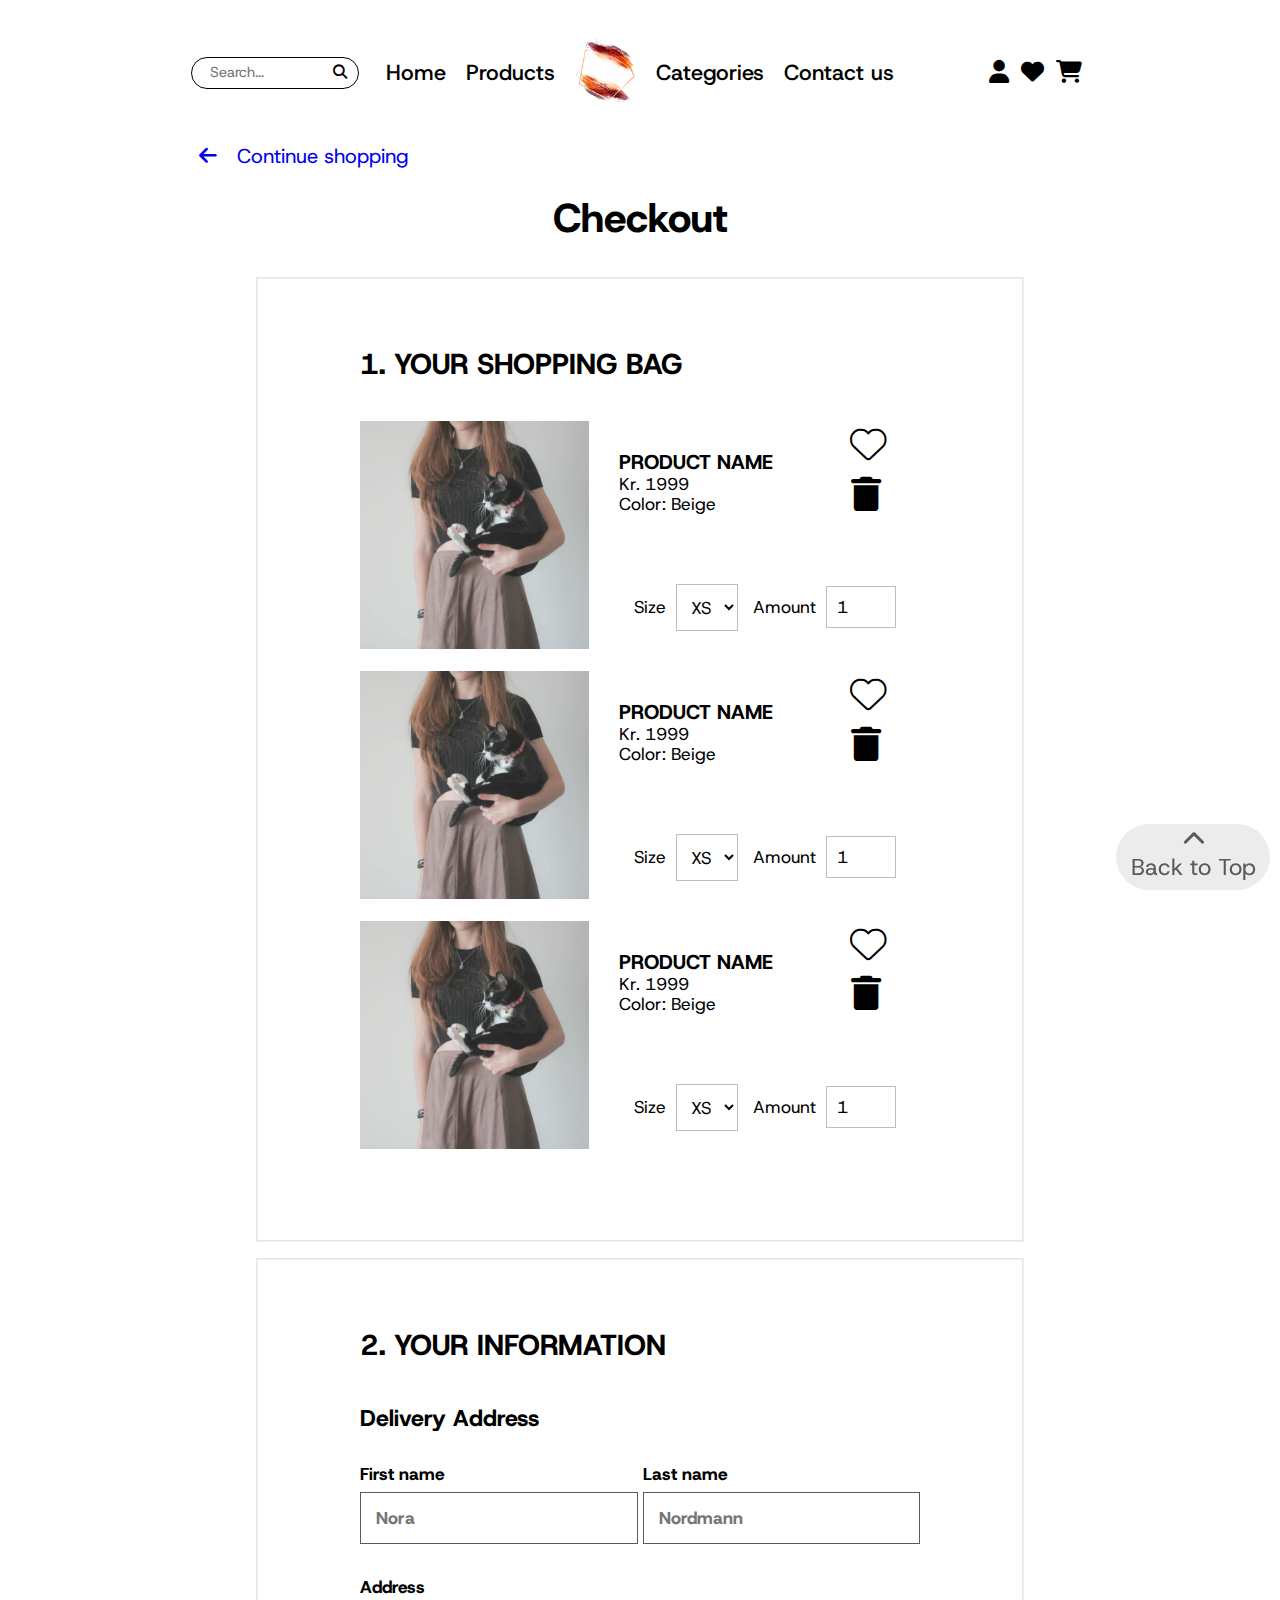
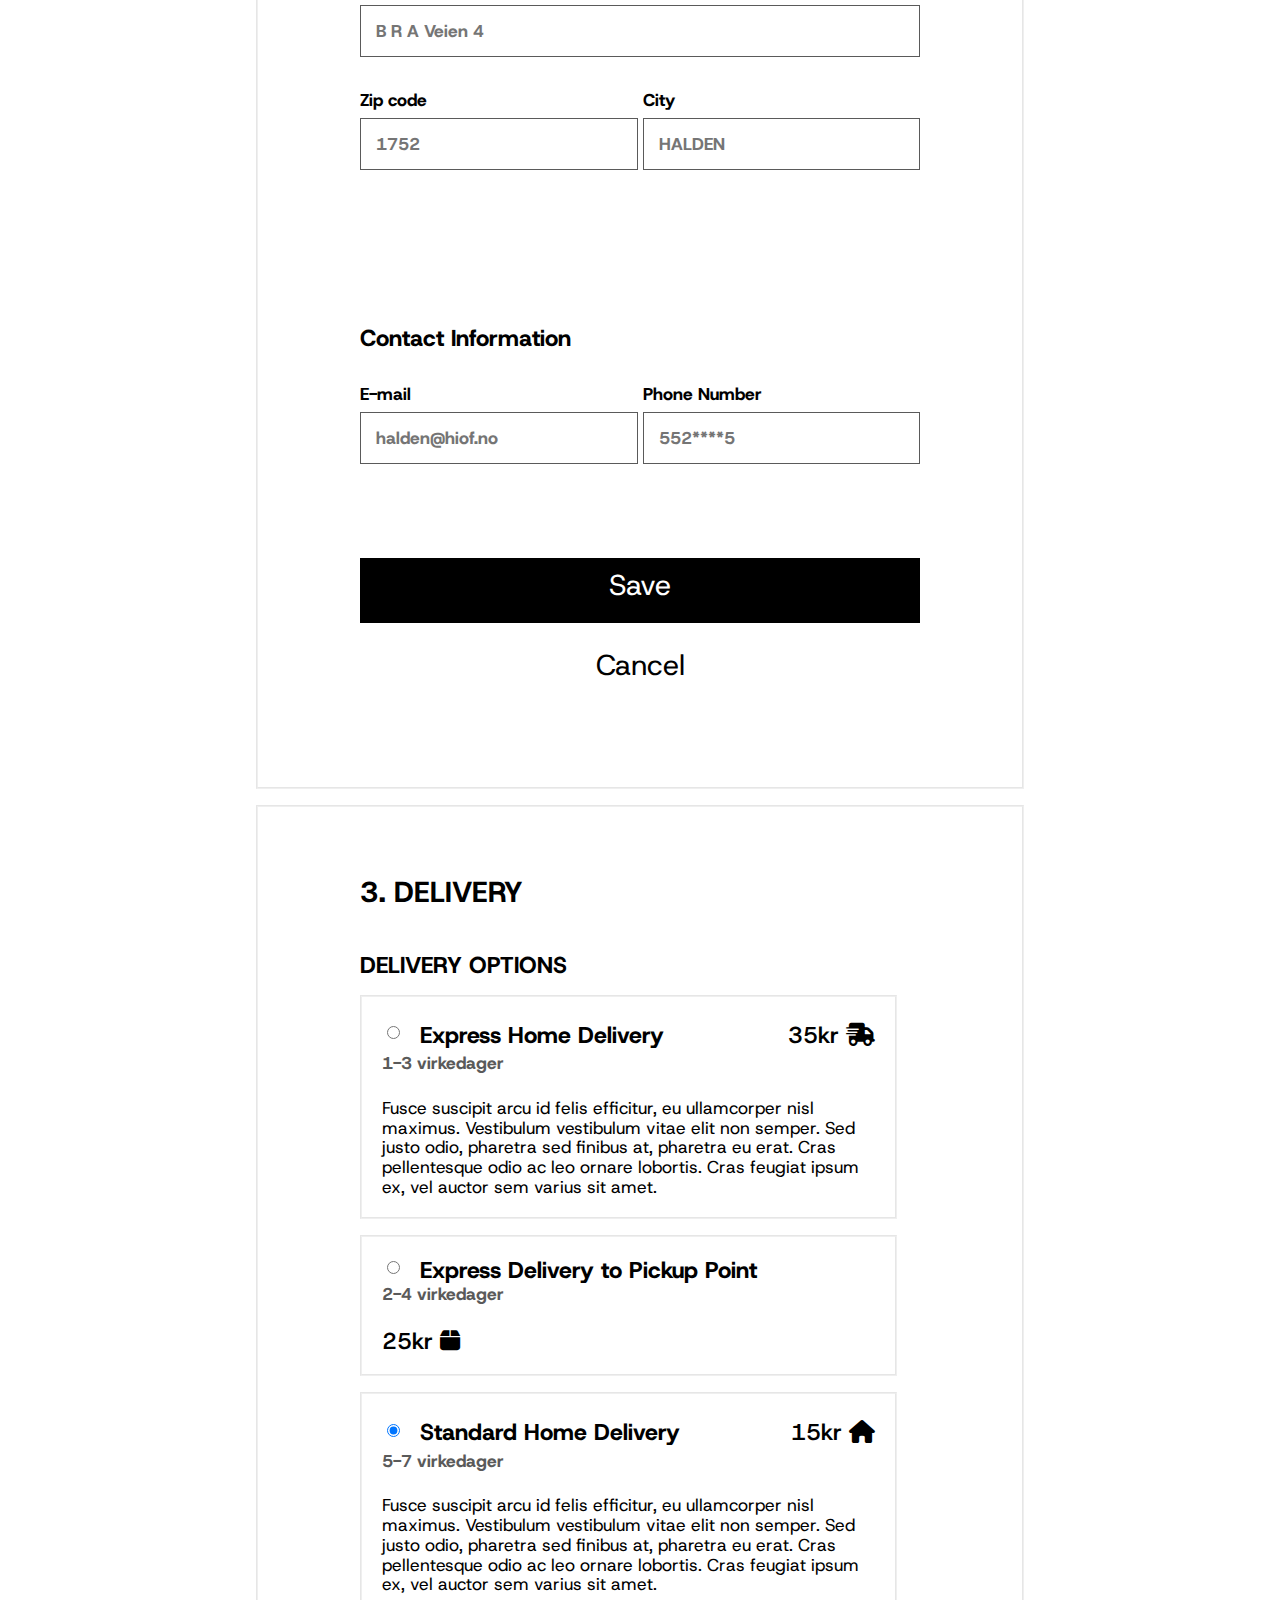
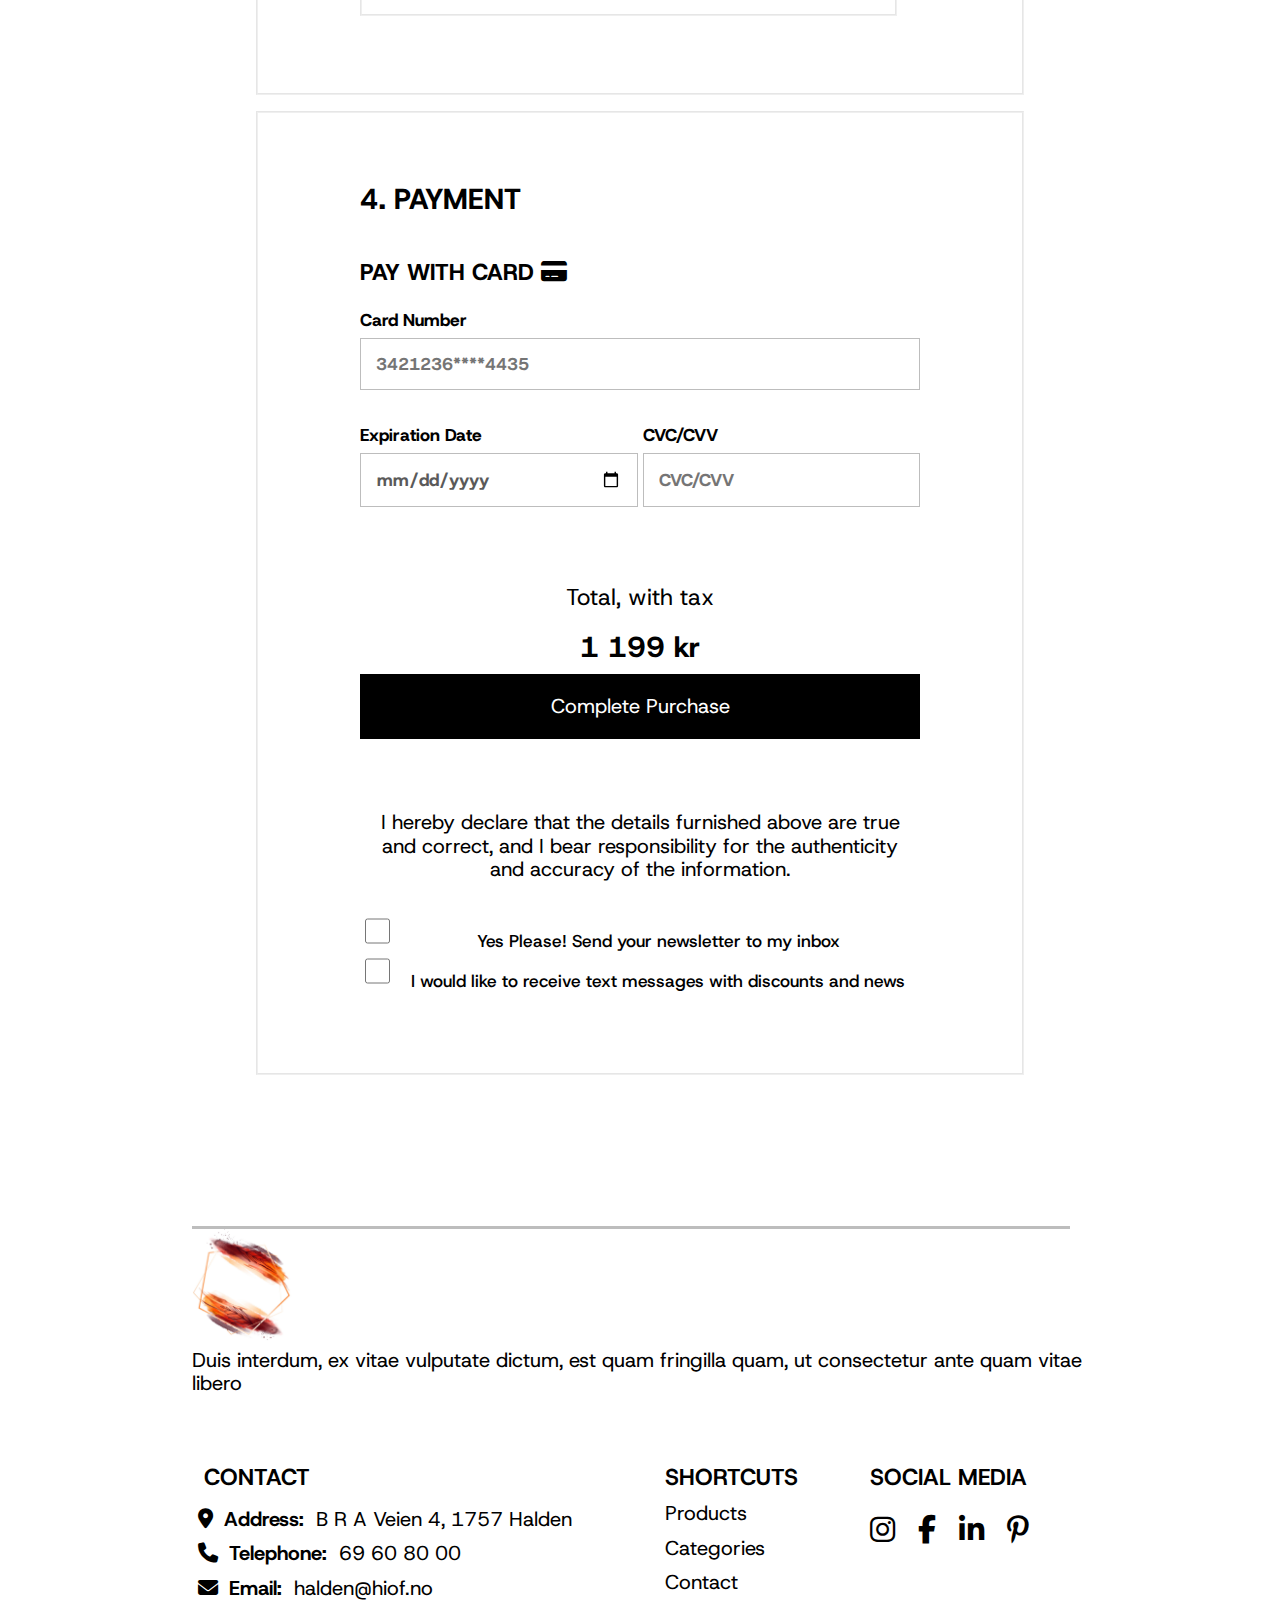
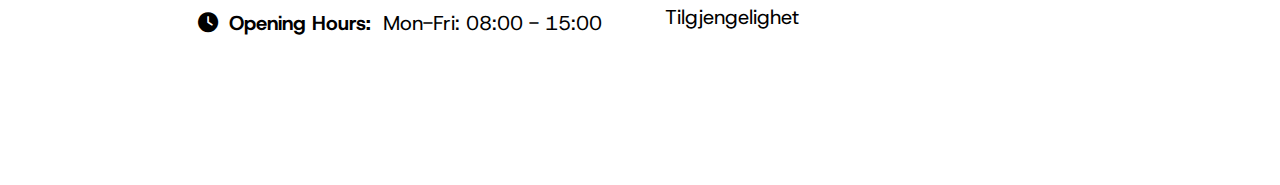
==== commit b8916d86: "tiny revision" ====
--- a/WebH24/checkout.html
+++ b/WebH24/checkout.html
@@ -305,7 +305,7 @@
                     <li><a href="index.html#popularProducts">Products</a></li>
                     <li><a href="index.html#popularCategories">Categories</a></li>
                     <li><a href="index.html#contact">Contact</a></li>
-                    <li><a href="WCAG.pdf" target="_blank">Tilgjengelighet!</a></li>
+                    <li><a href="WCAG.pdf" target="_blank">Tilgjengelighet</a></li>
                 </ul>
             </section>
             <section class="icons">
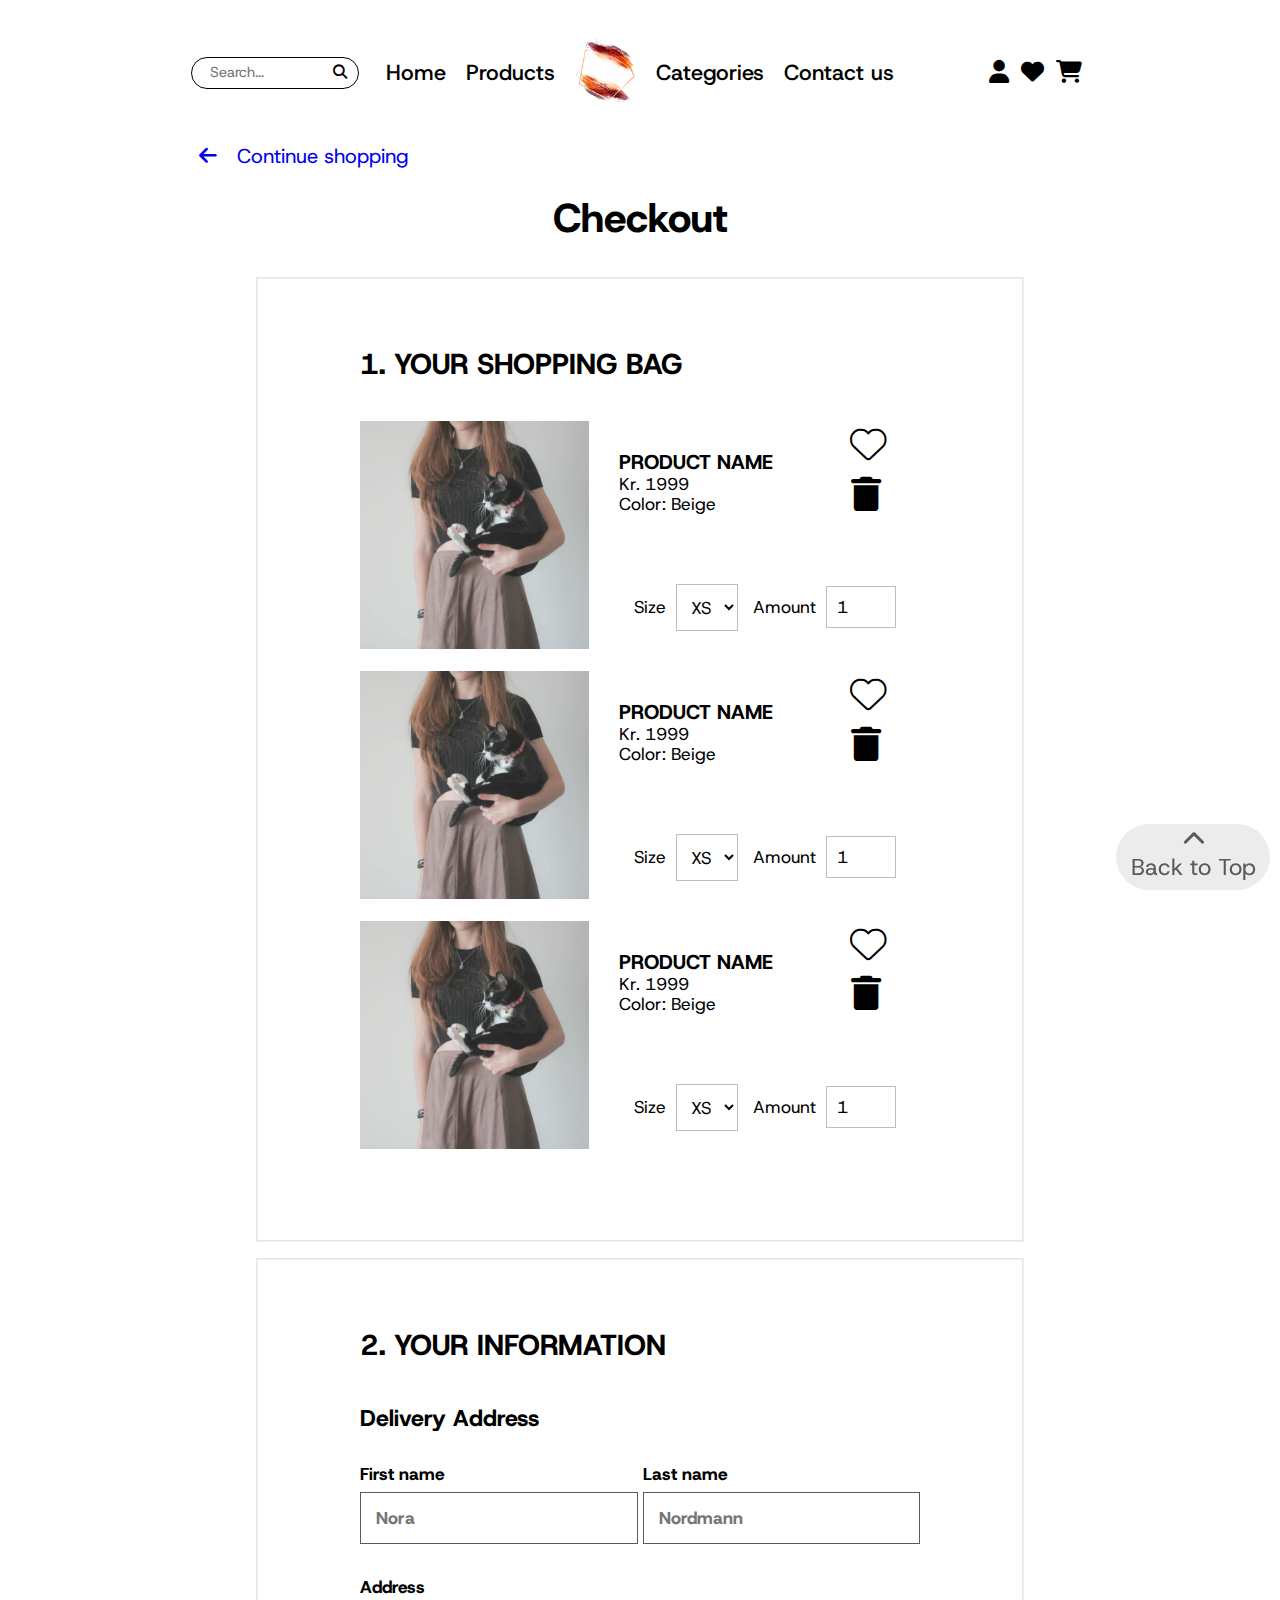
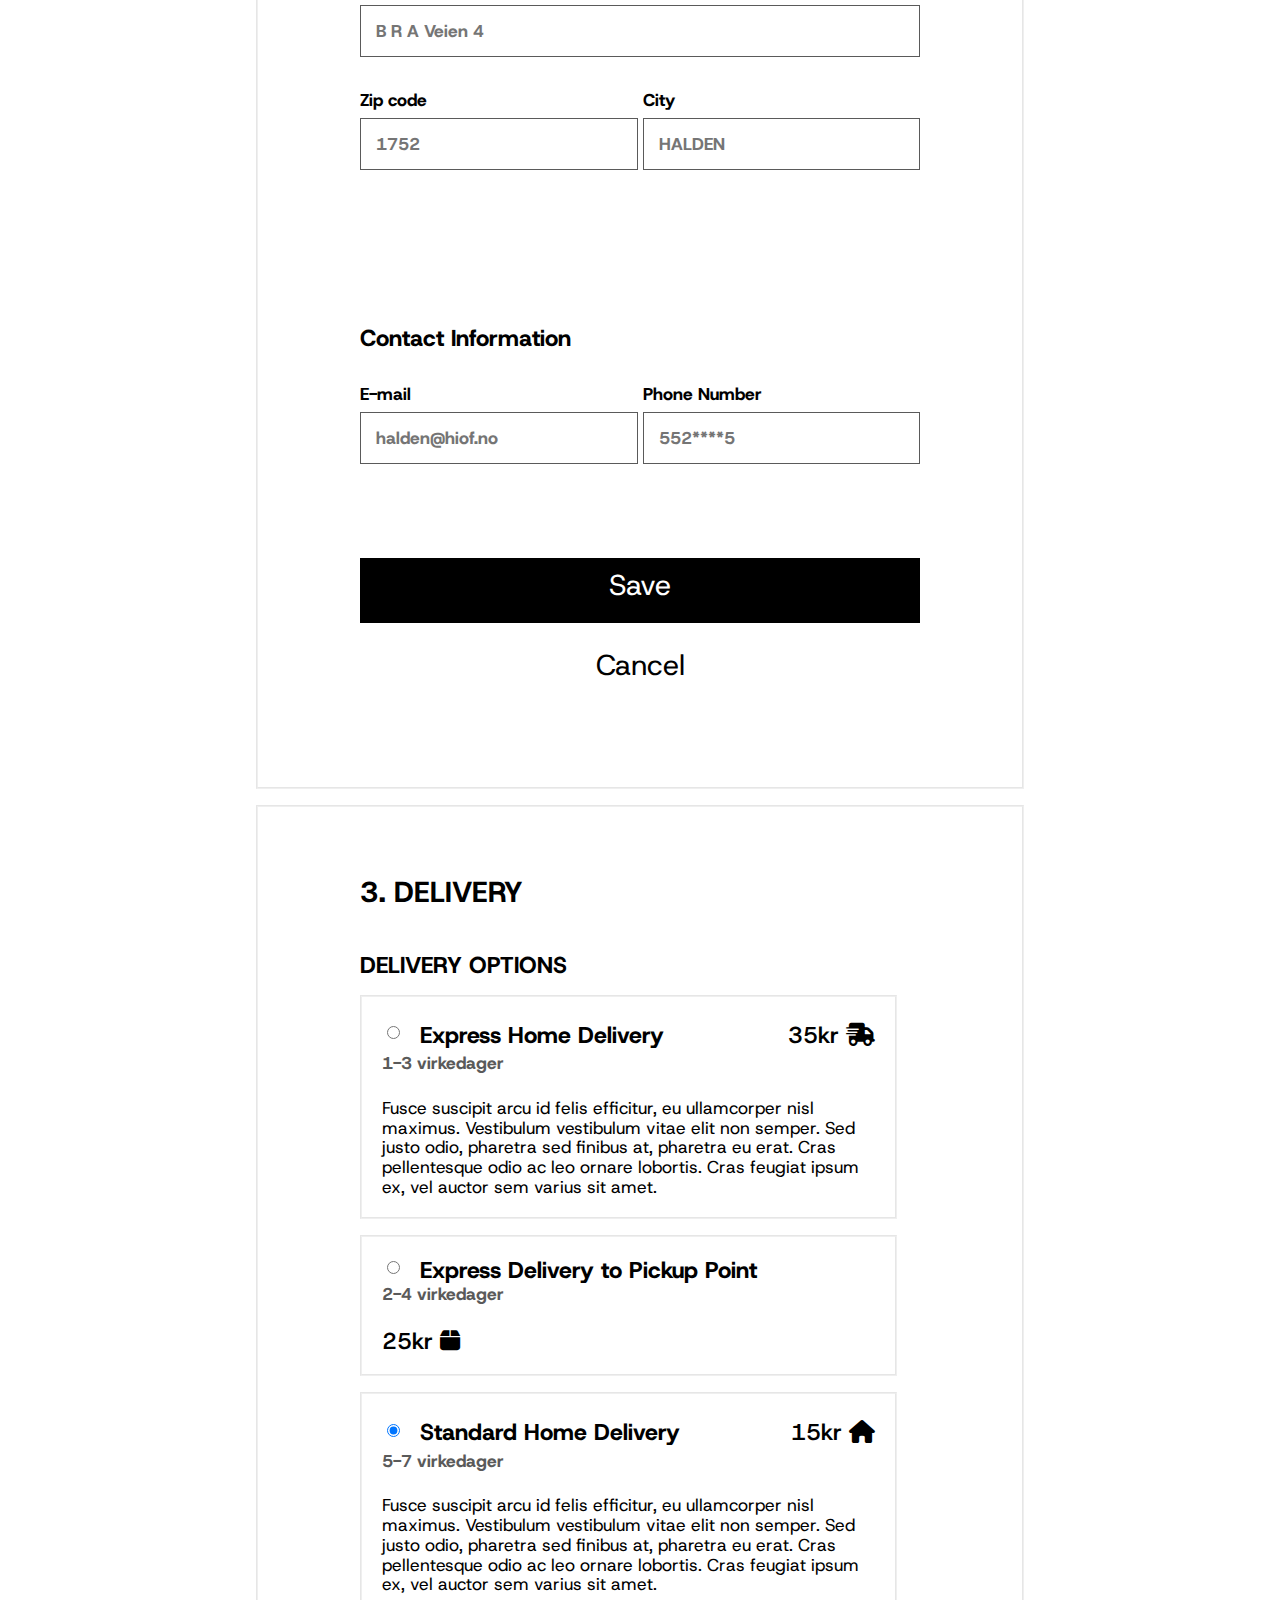
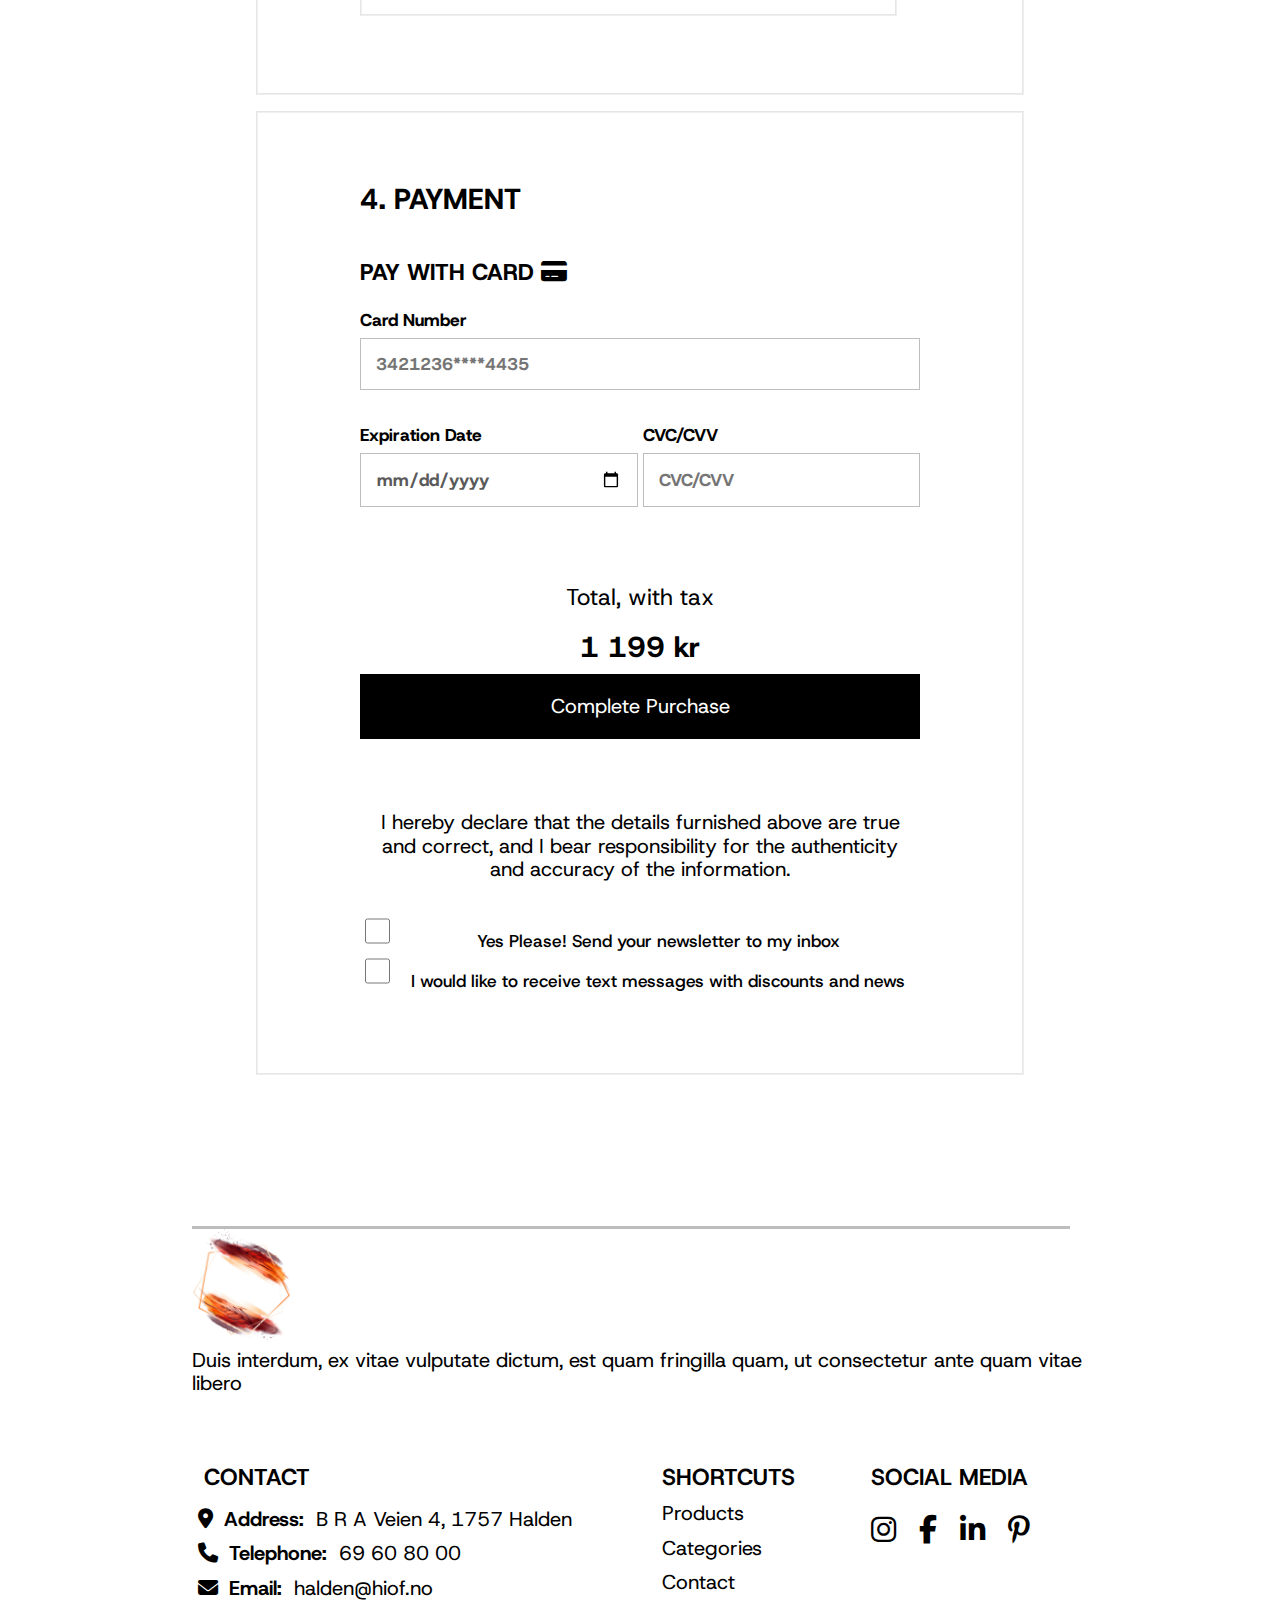
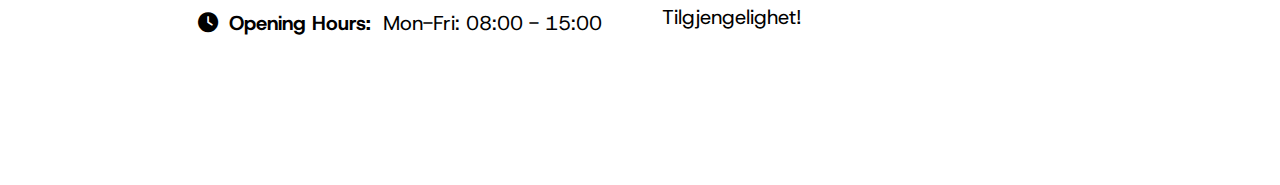
==== commit 541f4ebd: "trim" ====
--- a/WebH24/checkout.html
+++ b/WebH24/checkout.html
@@ -305,7 +305,7 @@
                     <li><a href="index.html#popularProducts">Products</a></li>
                     <li><a href="index.html#popularCategories">Categories</a></li>
                     <li><a href="index.html#contact">Contact</a></li>
-                    <li><a href="WCAG.pdf" target="_blank">Tilgjengelighet</a></li>
+                    <li><a href="WCAG.pdf" target="_blank">Tilgjengelighet!</a></li>
                 </ul>
             </section>
             <section class="icons">
